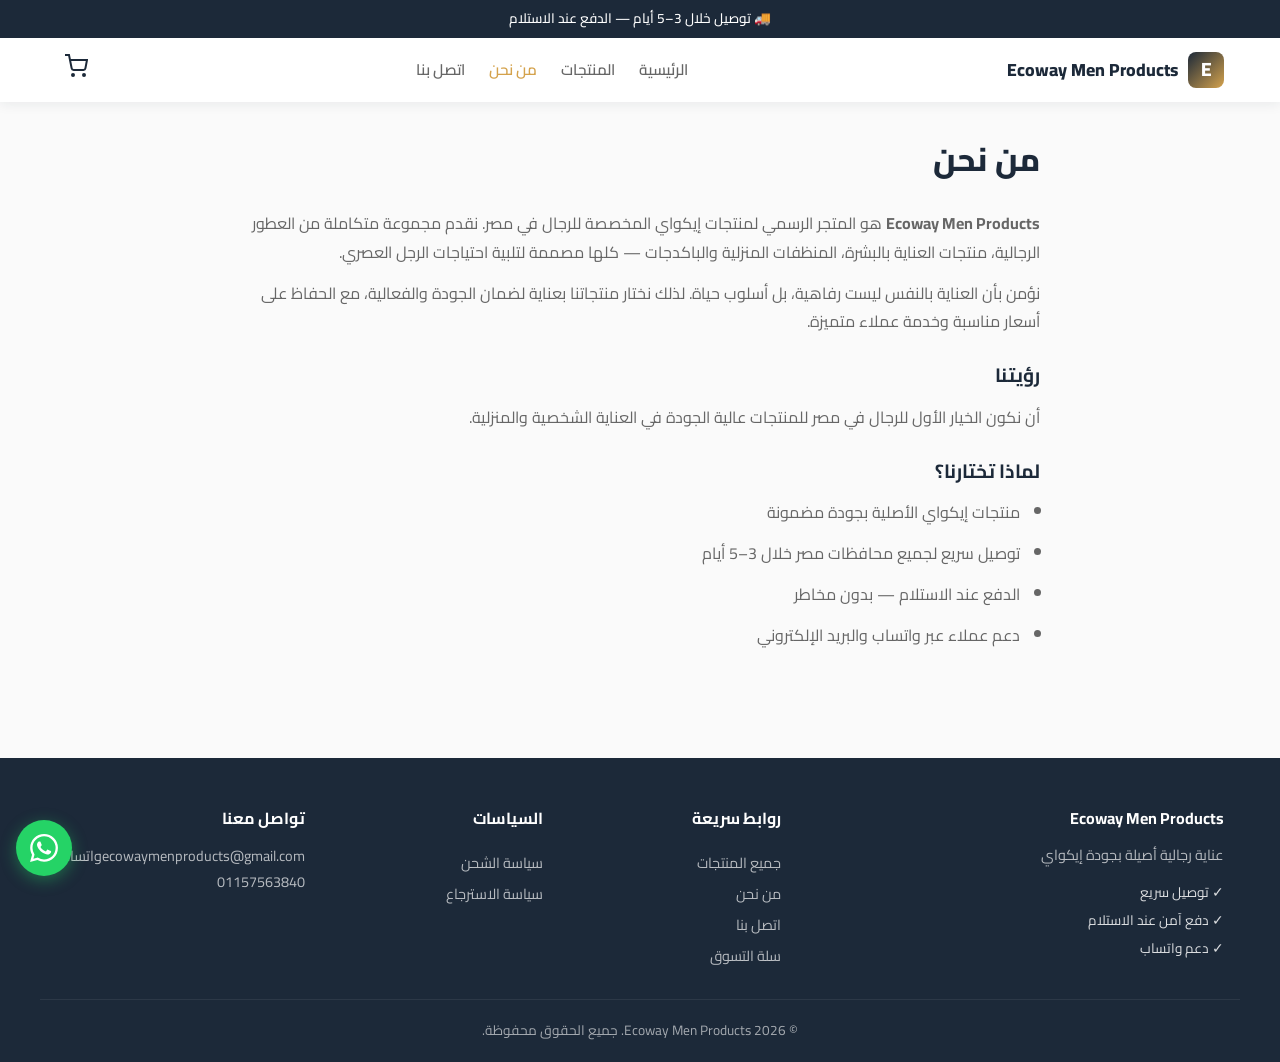
==== about.html @ dd3b85b9 "Initial release: Ecoway Men Products Arabic e-commerce site Co-authored-by: Cursor <cursoragent@curs" ====
<!DOCTYPE html>
<html lang="ar" dir="rtl">
<head>
  <meta charset="UTF-8">
  <meta name="viewport" content="width=device-width, initial-scale=1.0">
  <title>من نحن | Ecoway Men Products</title>
  <meta name="description" content="تعرف على Ecoway Men Products — علامة إيكواي للمنتجات الرجالية بجودة عالية وأسعار مناسبة.">
  <meta name="theme-color" content="#1C2939">
  <link rel="stylesheet" href="assets/css/main.css">
</head>
<body data-page="about">
  <div id="site-header"></div>

  <main class="container content-page">
    <h1>من نحن</h1>
    <p>
      <strong>Ecoway Men Products</strong> هو المتجر الرسمي لمنتجات إيكواي المخصصة للرجال في مصر. نقدم مجموعة متكاملة من العطور الرجالية، منتجات العناية بالبشرة، المنظفات المنزلية والباكدجات — كلها مصممة لتلبية احتياجات الرجل العصري.
    </p>
    <p>
      نؤمن بأن العناية بالنفس ليست رفاهية، بل أسلوب حياة. لذلك نختار منتجاتنا بعناية لضمان الجودة والفعالية، مع الحفاظ على أسعار مناسبة وخدمة عملاء متميزة.
    </p>

    <h2>رؤيتنا</h2>
    <p>أن نكون الخيار الأول للرجال في مصر للمنتجات عالية الجودة في العناية الشخصية والمنزلية.</p>

    <h2>لماذا تختارنا؟</h2>
    <ul>
      <li>منتجات إيكواي الأصلية بجودة مضمونة</li>
      <li>توصيل سريع لجميع محافظات مصر خلال 3–5 أيام</li>
      <li>الدفع عند الاستلام — بدون مخاطر</li>
      <li>دعم عملاء عبر واتساب والبريد الإلكتروني</li>
    </ul>
  </main>

  <div id="site-footer"></div>
  <div id="mobile-bottom-nav"></div>
  <div id="whatsapp-btn"></div>

  <script src="assets/js/config.js"></script>
  <script src="assets/js/products.js"></script>
  <script src="assets/js/cart.js"></script>
  <script src="assets/js/components.js"></script>
  <script src="assets/js/page.js"></script>
</body>
</html>
---- assets/css/main.css ----
/* Ecoway Men Products — Design System */
@import url('https://fonts.googleapis.com/css2?family=Cairo:wght@400;500;600;700;800&display=swap');

:root {
  --color-header: #1C2939;
  --color-header-hover: #2a3d54;
  --color-bg: #FAFAFA;
  --color-surface: #FFFFFF;
  --color-accent: #D4A24C;
  --color-accent-hover: #c4923a;
  --color-eco: #2D5A27;
  --color-text: #333333;
  --color-text-muted: #666666;
  --color-text-light: #999999;
  --color-border: #E0E0E0;
  --color-sale: #D72C0D;
  --color-success: #2DB742;
  --color-error: #C0392B;
  --color-stars: #FFB503;
  --font: 'Cairo', sans-serif;
  --radius: 12px;
  --radius-sm: 8px;
  --shadow: 0 2px 12px rgba(28, 41, 57, 0.08);
  --shadow-lg: 0 8px 32px rgba(28, 41, 57, 0.12);
  --header-height: 64px;
  --mobile-nav-height: 64px;
  --transition: 0.25s ease;
}

*, *::before, *::after { box-sizing: border-box; margin: 0; padding: 0; }

html {
  scroll-behavior: smooth;
  -webkit-text-size-adjust: 100%;
}

body {
  font-family: var(--font);
  background: var(--color-bg);
  color: var(--color-text);
  line-height: 1.6;
  direction: rtl;
  min-height: 100vh;
  padding-bottom: var(--mobile-nav-height);
}

@media (min-width: 768px) {
  body { padding-bottom: 0; }
}

img { max-width: 100%; height: auto; display: block; }
a { color: inherit; text-decoration: none; }
button { font-family: inherit; cursor: pointer; border: none; background: none; }
ul { list-style: none; }

.container {
  width: 100%;
  max-width: 1200px;
  margin: 0 auto;
  padding: 0 16px;
}

/* ─── Header ─── */
.header {
  position: sticky;
  top: 0;
  z-index: 100;
  background: var(--color-surface);
  box-shadow: var(--shadow);
}

.header__announce {
  background: var(--color-header);
  color: #fff;
  text-align: center;
  padding: 8px 16px;
  font-size: 0.85rem;
  font-weight: 500;
}

.header__main {
  display: flex;
  align-items: center;
  justify-content: space-between;
  height: var(--header-height);
  gap: 16px;
}

.header__logo {
  display: flex;
  align-items: center;
  gap: 10px;
  font-weight: 800;
  font-size: 1.1rem;
  color: var(--color-header);
}

.header__logo-icon {
  width: 36px;
  height: 36px;
  background: linear-gradient(135deg, var(--color-header), var(--color-accent));
  color: #fff;
  border-radius: var(--radius-sm);
  display: flex;
  align-items: center;
  justify-content: center;
  font-weight: 800;
  font-size: 1.2rem;
}

.header__logo-text { display: none; }

@media (min-width: 480px) {
  .header__logo-text { display: inline; }
}

.header__nav {
  display: none;
  gap: 24px;
}

.header__nav a {
  font-weight: 600;
  font-size: 0.95rem;
  color: var(--color-text-muted);
  transition: color var(--transition);
}

.header__nav a:hover,
.header__nav a.active { color: var(--color-accent); }

@media (min-width: 768px) {
  .header__nav { display: flex; }
}

.header__actions {
  display: flex;
  align-items: center;
  gap: 12px;
}

.header__cart {
  position: relative;
  color: var(--color-header);
  padding: 8px;
}

.header__cart-badge {
  position: absolute;
  top: 0;
  left: 0;
  background: var(--color-accent);
  color: #fff;
  font-size: 0.7rem;
  font-weight: 700;
  width: 18px;
  height: 18px;
  border-radius: 50%;
  align-items: center;
  justify-content: center;
}

.header__menu-btn {
  display: flex;
  flex-direction: column;
  gap: 5px;
  padding: 8px;
}

.header__menu-btn span {
  display: block;
  width: 22px;
  height: 2px;
  background: var(--color-header);
  border-radius: 2px;
  transition: var(--transition);
}

@media (min-width: 768px) {
  .header__menu-btn { display: none; }
}

.header__mobile-nav {
  background: var(--color-surface);
  border-top: 1px solid var(--color-border);
  padding: 16px;
  display: flex;
  flex-direction: column;
  gap: 12px;
}

.header__mobile-nav a {
  padding: 12px;
  font-weight: 600;
  border-radius: var(--radius-sm);
  transition: background var(--transition);
}

.header__mobile-nav a:hover { background: var(--color-bg); }

@media (min-width: 768px) {
  .header__mobile-nav { display: none !important; }
}

/* ─── Mobile Bottom Nav ─── */
.mobile-nav {
  position: fixed;
  bottom: 0;
  left: 0;
  right: 0;
  height: var(--mobile-nav-height);
  background: var(--color-surface);
  border-top: 1px solid var(--color-border);
  display: flex;
  justify-content: space-around;
  align-items: center;
  z-index: 99;
  box-shadow: 0 -2px 12px rgba(0,0,0,0.06);
}

.mobile-nav a {
  display: flex;
  flex-direction: column;
  align-items: center;
  gap: 2px;
  font-size: 0.7rem;
  color: var(--color-text-muted);
  position: relative;
  padding: 4px 8px;
  transition: color var(--transition);
}

.mobile-nav a.active { color: var(--color-accent); font-weight: 600; }

.mobile-nav__badge {
  position: absolute;
  top: -2px;
  left: 50%;
  margin-left: 8px;
  background: var(--color-accent);
  color: #fff;
  font-size: 0.6rem;
  width: 16px;
  height: 16px;
  border-radius: 50%;
  align-items: center;
  justify-content: center;
}

@media (min-width: 768px) {
  .mobile-nav { display: none; }
}

/* ─── Buttons ─── */
.btn {
  display: inline-flex;
  align-items: center;
  justify-content: center;
  gap: 8px;
  padding: 12px 24px;
  border-radius: var(--radius-sm);
  font-weight: 700;
  font-size: 0.95rem;
  transition: all var(--transition);
  border: 2px solid transparent;
}

.btn--primary {
  background: var(--color-header);
  color: #fff;
}

.btn--primary:hover {
  background: var(--color-accent);
  transform: translateY(-1px);
}

.btn--accent {
  background: var(--color-accent);
  color: #fff;
}

.btn--accent:hover { background: var(--color-accent-hover); }

.btn--outline {
  background: transparent;
  border-color: var(--color-header);
  color: var(--color-header);
}

.btn--outline:hover {
  background: var(--color-header);
  color: #fff;
}

.btn--sm { padding: 8px 16px; font-size: 0.85rem; }
.btn--lg { padding: 16px 32px; font-size: 1.05rem; }
.btn--block { width: 100%; }
.btn:disabled { opacity: 0.5; cursor: not-allowed; transform: none; }

/* ─── Hero ─── */
.hero {
  background: linear-gradient(135deg, var(--color-header) 0%, #2a3d54 60%, #3d4f63 100%);
  color: #fff;
  padding: 48px 0 64px;
  position: relative;
  overflow: hidden;
}

.hero::after {
  content: '';
  position: absolute;
  bottom: -40px;
  left: -40px;
  width: 200px;
  height: 200px;
  background: var(--color-accent);
  opacity: 0.15;
  border-radius: 50%;
}

.hero__content {
  position: relative;
  z-index: 1;
  max-width: 600px;
}

.hero__badge {
  display: inline-block;
  background: rgba(212, 162, 76, 0.2);
  color: var(--color-accent);
  padding: 6px 14px;
  border-radius: 20px;
  font-size: 0.85rem;
  font-weight: 600;
  margin-bottom: 16px;
  border: 1px solid rgba(212, 162, 76, 0.3);
}

.hero h1 {
  font-size: clamp(1.8rem, 5vw, 2.8rem);
  font-weight: 800;
  line-height: 1.3;
  margin-bottom: 16px;
}

.hero p {
  font-size: 1.05rem;
  opacity: 0.9;
  margin-bottom: 28px;
  line-height: 1.7;
}

.hero__actions {
  display: flex;
  flex-wrap: wrap;
  gap: 12px;
}

.hero .btn--primary {
  background: var(--color-accent);
}

.hero .btn--primary:hover { background: var(--color-accent-hover); }

.hero .btn--outline {
  border-color: rgba(255,255,255,0.5);
  color: #fff;
}

.hero .btn--outline:hover {
  background: rgba(255,255,255,0.1);
  border-color: #fff;
}

/* ─── Trust Badges ─── */
.trust-badges {
  display: grid;
  grid-template-columns: repeat(2, 1fr);
  gap: 16px;
  padding: 32px 0;
}

@media (min-width: 640px) {
  .trust-badges { grid-template-columns: repeat(4, 1fr); }
}

.trust-badge {
  background: var(--color-surface);
  border-radius: var(--radius);
  padding: 20px 16px;
  text-align: center;
  box-shadow: var(--shadow);
  transition: transform var(--transition);
}

.trust-badge:hover { transform: translateY(-2px); }

.trust-badge__icon {
  font-size: 1.8rem;
  margin-bottom: 8px;
}

.trust-badge h3 {
  font-size: 0.9rem;
  font-weight: 700;
  color: var(--color-header);
  margin-bottom: 4px;
}

.trust-badge p {
  font-size: 0.8rem;
  color: var(--color-text-muted);
}

/* ─── Section ─── */
.section { padding: 48px 0; }

.section__header {
  text-align: center;
  margin-bottom: 32px;
}

.section__header h2 {
  font-size: clamp(1.4rem, 3vw, 1.8rem);
  font-weight: 800;
  color: var(--color-header);
  margin-bottom: 8px;
}

.section__header p {
  color: var(--color-text-muted);
  max-width: 500px;
  margin: 0 auto;
}

.section__header--flex {
  display: flex;
  justify-content: space-between;
  align-items: center;
  text-align: right;
  flex-wrap: wrap;
  gap: 12px;
}

/* ─── Categories ─── */
.categories {
  display: grid;
  grid-template-columns: repeat(2, 1fr);
  gap: 12px;
}

@media (min-width: 640px) {
  .categories { grid-template-columns: repeat(4, 1fr); }
}

.category-card {
  background: var(--color-surface);
  border-radius: var(--radius);
  padding: 24px 16px;
  text-align: center;
  box-shadow: var(--shadow);
  transition: all var(--transition);
  border: 2px solid transparent;
}

.category-card:hover {
  border-color: var(--color-accent);
  transform: translateY(-2px);
}

.category-card__icon { font-size: 2rem; margin-bottom: 8px; }

.category-card h3 {
  font-size: 0.9rem;
  font-weight: 700;
  color: var(--color-header);
}

/* ─── Product Grid ─── */
.products-grid {
  display: grid;
  grid-template-columns: repeat(2, 1fr);
  gap: 16px;
}

@media (min-width: 640px) {
  .products-grid { grid-template-columns: repeat(3, 1fr); gap: 20px; }
}

@media (min-width: 1024px) {
  .products-grid { grid-template-columns: repeat(4, 1fr); }
}

.product-card {
  background: var(--color-surface);
  border-radius: var(--radius);
  overflow: hidden;
  box-shadow: var(--shadow);
  position: relative;
  transition: transform var(--transition), box-shadow var(--transition);
  display: flex;
  flex-direction: column;
}

.product-card:hover {
  transform: translateY(-3px);
  box-shadow: var(--shadow-lg);
}

.product-card__badge {
  position: absolute;
  top: 10px;
  right: 10px;
  background: var(--color-sale);
  color: #fff;
  font-size: 0.75rem;
  font-weight: 700;
  padding: 4px 8px;
  border-radius: var(--radius-sm);
  z-index: 2;
}

.product-card__image {
  aspect-ratio: 1;
  overflow: hidden;
  background: var(--color-bg);
  display: flex;
  align-items: center;
  justify-content: center;
  padding: 16px;
}

.product-card__image img {
  width: 100%;
  height: 100%;
  object-fit: contain;
}

.product-card__body {
  padding: 14px;
  display: flex;
  flex-direction: column;
  flex: 1;
  gap: 6px;
}

.product-card__category {
  font-size: 0.75rem;
  color: var(--color-eco);
  font-weight: 600;
}

.product-card__title {
  font-size: 0.9rem;
  font-weight: 700;
  line-height: 1.4;
}

.product-card__title a:hover { color: var(--color-accent); }

.product-card__price {
  display: flex;
  align-items: center;
  gap: 8px;
  margin-top: auto;
}

.price-current {
  font-weight: 800;
  color: var(--color-header);
  font-size: 1rem;
}

.price-compare {
  text-decoration: line-through;
  color: var(--color-text-light);
  font-size: 0.85rem;
}

.product-card .btn { margin-top: 8px; }

/* ─── Stars ─── */
.stars {
  display: flex;
  align-items: center;
  gap: 6px;
  font-size: 0.8rem;
}

.stars__icons { color: var(--color-stars); letter-spacing: -1px; }
.stars--empty .stars__icons { color: var(--color-border); }
.stars__count { color: var(--color-text-light); font-size: 0.75rem; }

/* ─── Filters ─── */
.products-toolbar {
  display: flex;
  flex-direction: column;
  gap: 12px;
  margin-bottom: 24px;
}

@media (min-width: 640px) {
  .products-toolbar {
    flex-direction: row;
    align-items: center;
    justify-content: space-between;
  }
}

.search-box {
  position: relative;
  flex: 1;
  max-width: 400px;
}

.search-box input {
  width: 100%;
  padding: 12px 16px 12px 40px;
  border: 2px solid var(--color-border);
  border-radius: var(--radius-sm);
  font-family: var(--font);
  font-size: 0.95rem;
  transition: border-color var(--transition);
  background: var(--color-surface);
}

.search-box input:focus {
  outline: none;
  border-color: var(--color-accent);
}

.search-box svg {
  position: absolute;
  right: 12px;
  top: 50%;
  transform: translateY(-50%);
  color: var(--color-text-light);
}

.filter-tabs {
  display: flex;
  gap: 8px;
  overflow-x: auto;
  padding-bottom: 4px;
  -webkit-overflow-scrolling: touch;
}

.filter-tab {
  padding: 8px 16px;
  border-radius: 20px;
  font-size: 0.85rem;
  font-weight: 600;
  white-space: nowrap;
  background: var(--color-surface);
  border: 2px solid var(--color-border);
  color: var(--color-text-muted);
  transition: all var(--transition);
}

.filter-tab:hover,
.filter-tab.active {
  background: var(--color-header);
  border-color: var(--color-header);
  color: #fff;
}

/* ─── Product Detail ─── */
.product-detail {
  display: grid;
  gap: 32px;
  padding: 32px 0;
}

@media (min-width: 768px) {
  .product-detail { grid-template-columns: 1fr 1fr; align-items: start; }
}

.product-detail__gallery {
  background: var(--color-surface);
  border-radius: var(--radius);
  padding: 24px;
  box-shadow: var(--shadow);
}

.product-detail__gallery img {
  width: 100%;
  aspect-ratio: 1;
  object-fit: contain;
}

.product-detail__info h1 {
  font-size: clamp(1.4rem, 3vw, 2rem);
  font-weight: 800;
  color: var(--color-header);
  margin-bottom: 8px;
}

.product-detail__category {
  color: var(--color-eco);
  font-weight: 600;
  font-size: 0.9rem;
  margin-bottom: 12px;
}

.product-detail__price {
  display: flex;
  align-items: center;
  gap: 12px;
  margin: 16px 0;
}

.product-detail__price .price-current { font-size: 1.5rem; }

.product-detail__desc {
  color: var(--color-text-muted);
  margin-bottom: 20px;
  line-height: 1.8;
}

.notes-table {
  background: var(--color-bg);
  border-radius: var(--radius-sm);
  padding: 16px;
  margin-bottom: 20px;
}

.notes-table h4 {
  font-size: 0.9rem;
  margin-bottom: 8px;
  color: var(--color-header);
}

.notes-table dl {
  display: grid;
  gap: 6px;
  font-size: 0.85rem;
}

.notes-table dt { font-weight: 700; color: var(--color-text-muted); }
.notes-table dd { color: var(--color-text); }

.quantity-control {
  display: flex;
  align-items: center;
  gap: 12px;
  margin-bottom: 20px;
}

.quantity-control label { font-weight: 600; }

.quantity-control__btns {
  display: flex;
  align-items: center;
  border: 2px solid var(--color-border);
  border-radius: var(--radius-sm);
  overflow: hidden;
}

.quantity-control__btns button {
  width: 40px;
  height: 40px;
  font-size: 1.2rem;
  font-weight: 700;
  color: var(--color-header);
  transition: background var(--transition);
}

.quantity-control__btns button:hover { background: var(--color-bg); }

.quantity-control__btns input {
  width: 50px;
  text-align: center;
  border: none;
  font-family: var(--font);
  font-size: 1rem;
  font-weight: 700;
  -moz-appearance: textfield;
}

.quantity-control__btns input::-webkit-outer-spin-button,
.quantity-control__btns input::-webkit-inner-spin-button { -webkit-appearance: none; }

.payment-info {
  display: flex;
  flex-wrap: wrap;
  gap: 12px;
  margin-top: 20px;
  padding-top: 20px;
  border-top: 1px solid var(--color-border);
}

.payment-info span {
  display: flex;
  align-items: center;
  gap: 6px;
  font-size: 0.85rem;
  color: var(--color-text-muted);
  background: var(--color-bg);
  padding: 8px 12px;
  border-radius: var(--radius-sm);
}

.breadcrumb {
  display: flex;
  flex-wrap: wrap;
  gap: 8px;
  font-size: 0.85rem;
  color: var(--color-text-muted);
  padding: 16px 0;
}

.breadcrumb a:hover { color: var(--color-accent); }
.breadcrumb span { color: var(--color-text-light); }

/* ─── Reviews Section (structure) ─── */
.reviews-section {
  background: var(--color-surface);
  border-radius: var(--radius);
  padding: 24px;
  margin-top: 32px;
  box-shadow: var(--shadow);
}

.reviews-section h3 {
  font-size: 1.1rem;
  margin-bottom: 16px;
  color: var(--color-header);
}

.reviews-empty {
  text-align: center;
  padding: 24px;
  color: var(--color-text-muted);
  font-size: 0.9rem;
}

/* ─── Cart ─── */
.page-title {
  font-size: clamp(1.4rem, 3vw, 1.8rem);
  font-weight: 800;
  color: var(--color-header);
  padding: 24px 0 16px;
}

.cart-layout {
  display: grid;
  gap: 24px;
  padding-bottom: 48px;
}

@media (min-width: 768px) {
  .cart-layout { grid-template-columns: 1fr 360px; align-items: start; }
}

.cart-items { display: flex; flex-direction: column; gap: 12px; }

.cart-item {
  display: flex;
  gap: 16px;
  background: var(--color-surface);
  border-radius: var(--radius);
  padding: 16px;
  box-shadow: var(--shadow);
}

.cart-item__image {
  width: 80px;
  height: 80px;
  flex-shrink: 0;
  background: var(--color-bg);
  border-radius: var(--radius-sm);
  overflow: hidden;
  display: flex;
  align-items: center;
  justify-content: center;
  padding: 8px;
}

.cart-item__image img { object-fit: contain; width: 100%; height: 100%; }

.cart-item__info { flex: 1; }

.cart-item__info h3 {
  font-size: 0.95rem;
  font-weight: 700;
  margin-bottom: 4px;
}

.cart-item__price {
  font-weight: 800;
  color: var(--color-header);
  margin-bottom: 8px;
}

.cart-item__actions {
  display: flex;
  align-items: center;
  justify-content: space-between;
}

.cart-item__remove {
  color: var(--color-sale);
  font-size: 0.85rem;
  font-weight: 600;
}

.cart-summary {
  background: var(--color-surface);
  border-radius: var(--radius);
  padding: 24px;
  box-shadow: var(--shadow);
  position: sticky;
  top: calc(var(--header-height) + 16px);
}

.cart-summary h3 {
  font-size: 1.1rem;
  margin-bottom: 16px;
  color: var(--color-header);
}

.summary-row {
  display: flex;
  justify-content: space-between;
  padding: 8px 0;
  font-size: 0.95rem;
}

.summary-row--total {
  border-top: 2px solid var(--color-border);
  margin-top: 8px;
  padding-top: 16px;
  font-weight: 800;
  font-size: 1.1rem;
  color: var(--color-header);
}

.shipping-note {
  font-size: 0.8rem;
  color: var(--color-text-muted);
  margin: 12px 0;
  padding: 10px;
  background: var(--color-bg);
  border-radius: var(--radius-sm);
}

.cart-empty {
  text-align: center;
  padding: 64px 16px;
}

.cart-empty__icon { font-size: 4rem; margin-bottom: 16px; opacity: 0.3; }

.cart-empty h2 {
  font-size: 1.3rem;
  margin-bottom: 8px;
  color: var(--color-header);
}

.cart-empty p {
  color: var(--color-text-muted);
  margin-bottom: 24px;
}

/* ─── Checkout ─── */
.checkout-layout {
  display: grid;
  gap: 24px;
  padding-bottom: 48px;
}

@media (min-width: 768px) {
  .checkout-layout { grid-template-columns: 1fr 360px; align-items: start; }
}

.checkout-form {
  background: var(--color-surface);
  border-radius: var(--radius);
  padding: 24px;
  box-shadow: var(--shadow);
}

.checkout-form h3 {
  font-size: 1.1rem;
  margin-bottom: 20px;
  color: var(--color-header);
}

.form-group {
  margin-bottom: 16px;
}

.form-group label {
  display: block;
  font-weight: 600;
  font-size: 0.9rem;
  margin-bottom: 6px;
  color: var(--color-header);
}

.form-group label .required { color: var(--color-sale); }

.form-group input,
.form-group select,
.form-group textarea {
  width: 100%;
  padding: 12px 16px;
  border: 2px solid var(--color-border);
  border-radius: var(--radius-sm);
  font-family: var(--font);
  font-size: 0.95rem;
  transition: border-color var(--transition);
  background: var(--color-surface);
}

.form-group input:focus,
.form-group select:focus,
.form-group textarea:focus {
  outline: none;
  border-color: var(--color-accent);
}

.form-group textarea { resize: vertical; min-height: 80px; }

.form-error {
  color: var(--color-error);
  font-size: 0.8rem;
  margin-top: 4px;
  display: none;
}

.form-group--error input,
.form-group--error select,
.form-group--error textarea {
  border-color: var(--color-error);
}

.form-group--error .form-error { display: block; }

.order-success {
  text-align: center;
  padding: 64px 16px;
}

.order-success__icon {
  width: 80px;
  height: 80px;
  background: var(--color-success);
  color: #fff;
  border-radius: 50%;
  display: flex;
  align-items: center;
  justify-content: center;
  font-size: 2.5rem;
  margin: 0 auto 24px;
}

.order-success h2 {
  font-size: 1.5rem;
  color: var(--color-header);
  margin-bottom: 12px;
}

.order-success p { color: var(--color-text-muted); margin-bottom: 24px; }

/* ─── Footer ─── */
.footer {
  background: var(--color-header);
  color: rgba(255,255,255,0.85);
  margin-top: 48px;
  padding-top: 48px;
}

.footer__grid {
  display: grid;
  gap: 32px;
  padding-bottom: 32px;
}

@media (min-width: 640px) {
  .footer__grid { grid-template-columns: repeat(2, 1fr); }
}

@media (min-width: 1024px) {
  .footer__grid { grid-template-columns: 2fr 1fr 1fr 1fr; }
}

.footer h3, .footer h4 {
  color: #fff;
  margin-bottom: 12px;
  font-size: 1rem;
}

.footer__brand p {
  font-size: 0.9rem;
  opacity: 0.8;
  margin-bottom: 16px;
}

.footer__trust {
  display: flex;
  flex-direction: column;
  gap: 6px;
  font-size: 0.85rem;
}

.footer__links {
  display: flex;
  flex-direction: column;
  gap: 8px;
}

.footer__links a,
.footer__contact a {
  font-size: 0.9rem;
  opacity: 0.8;
  transition: opacity var(--transition);
}

.footer__links a:hover,
.footer__contact a:hover { opacity: 1; color: var(--color-accent); }

.footer__bottom {
  border-top: 1px solid rgba(255,255,255,0.1);
  padding: 20px 0;
  text-align: center;
  font-size: 0.85rem;
  opacity: 0.7;
}

/* ─── WhatsApp Float ─── */
.whatsapp-float {
  position: fixed;
  bottom: calc(var(--mobile-nav-height) + 16px);
  left: 16px;
  width: 56px;
  height: 56px;
  background: #25D366;
  color: #fff;
  border-radius: 50%;
  display: flex;
  align-items: center;
  justify-content: center;
  box-shadow: 0 4px 16px rgba(37, 211, 102, 0.4);
  z-index: 98;
  transition: transform var(--transition);
}

.whatsapp-float:hover { transform: scale(1.08); }

@media (min-width: 768px) {
  .whatsapp-float { bottom: 24px; }
}

/* ─── Toast ─── */
.toast {
  position: fixed;
  top: 80px;
  left: 50%;
  transform: translateX(-50%) translateY(-20px);
  background: var(--color-header);
  color: #fff;
  padding: 12px 24px;
  border-radius: var(--radius-sm);
  font-weight: 600;
  font-size: 0.9rem;
  z-index: 200;
  opacity: 0;
  transition: all 0.3s ease;
  box-shadow: var(--shadow-lg);
}

.toast--visible {
  opacity: 1;
  transform: translateX(-50%) translateY(0);
}

.toast--error { background: var(--color-error); }

/* ─── Content Pages ─── */
.content-page {
  padding: 32px 0 48px;
  max-width: 800px;
}

.content-page h1 {
  font-size: clamp(1.4rem, 3vw, 2rem);
  font-weight: 800;
  color: var(--color-header);
  margin-bottom: 24px;
}

.content-page h2 {
  font-size: 1.2rem;
  font-weight: 700;
  color: var(--color-header);
  margin: 24px 0 12px;
}

.content-page p,
.content-page li {
  color: var(--color-text-muted);
  line-height: 1.8;
  margin-bottom: 12px;
}

.content-page ul { padding-right: 20px; list-style: disc; }

.contact-cards {
  display: grid;
  gap: 16px;
  margin-top: 24px;
}

@media (min-width: 640px) {
  .contact-cards { grid-template-columns: repeat(2, 1fr); }
}

.contact-card {
  background: var(--color-surface);
  border-radius: var(--radius);
  padding: 24px;
  box-shadow: var(--shadow);
  text-align: center;
}

.contact-card__icon { font-size: 2rem; margin-bottom: 12px; }

.contact-card h3 {
  font-size: 1rem;
  color: var(--color-header);
  margin-bottom: 8px;
}

.contact-card a {
  color: var(--color-accent);
  font-weight: 600;
}

/* ─── Utilities ─── */
.text-center { text-align: center; }
.mt-16 { margin-top: 16px; }
.hidden { display: none !important; }

.no-results {
  text-align: center;
  padding: 48px 16px;
  color: var(--color-text-muted);
}

.sr-only {
  position: absolute;
  width: 1px;
  height: 1px;
  padding: 0;
  margin: -1px;
  overflow: hidden;
  clip: rect(0,0,0,0);
  border: 0;
}
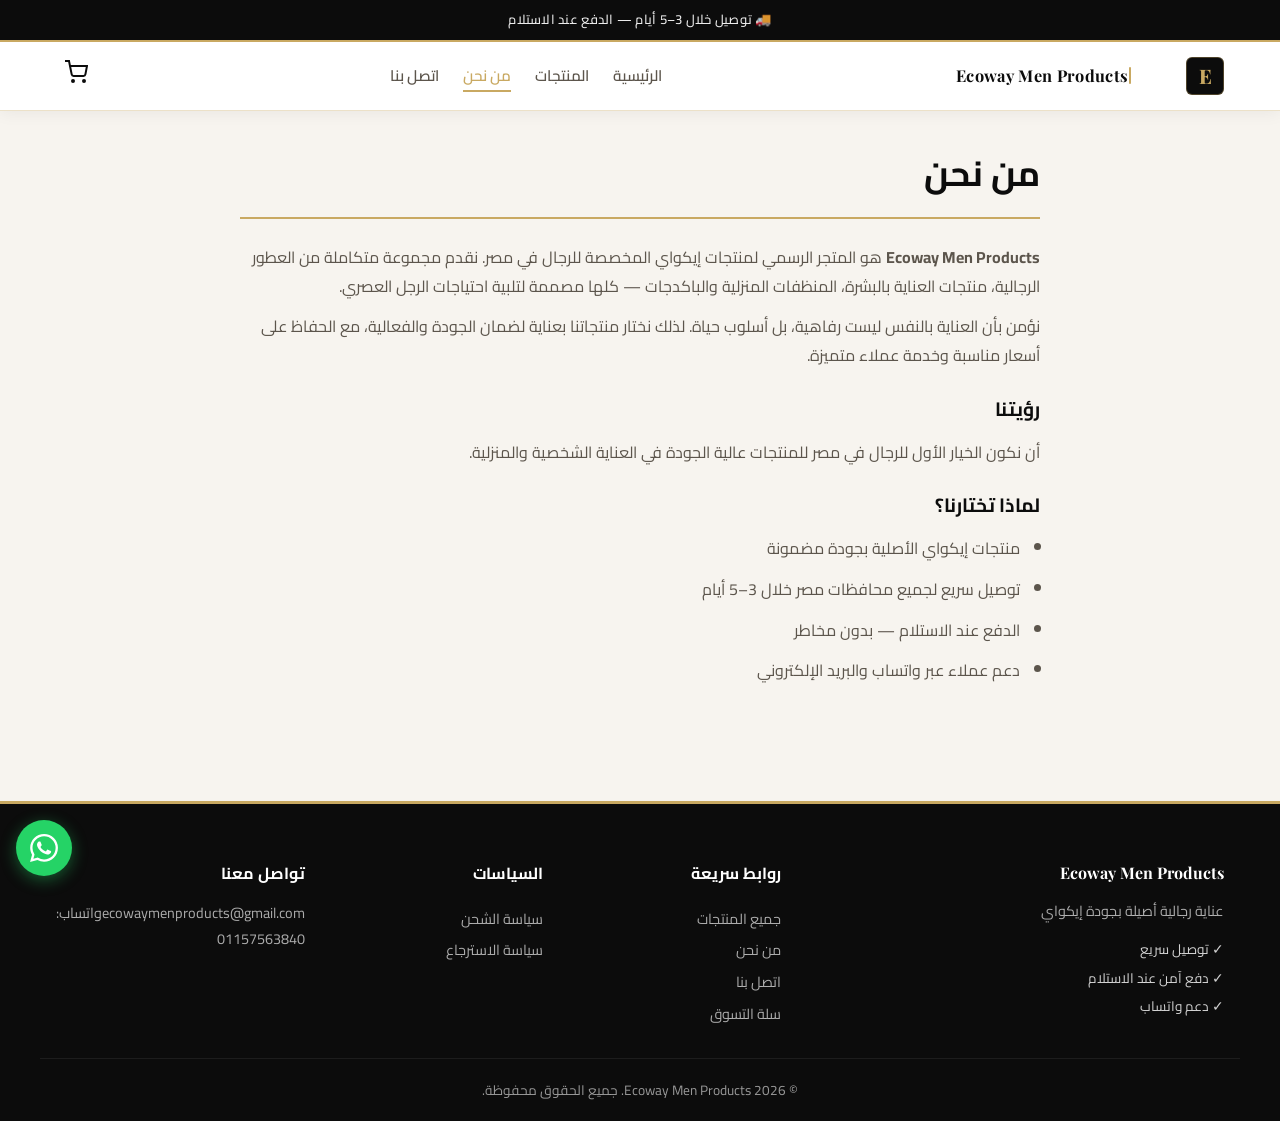
==== commit 5e8f4703: "Update Ecoway site with hero banner, UI improvements, and mobile navigation. Co-authored-by: Cursor " ====
--- a/about.html
+++ b/about.html
@@ -5,7 +5,7 @@
   <meta name="viewport" content="width=device-width, initial-scale=1.0">
   <title>من نحن | Ecoway Men Products</title>
   <meta name="description" content="تعرف على Ecoway Men Products — علامة إيكواي للمنتجات الرجالية بجودة عالية وأسعار مناسبة.">
-  <meta name="theme-color" content="#1C2939">
+  <meta name="theme-color" content="#0C0C0C">
   <link rel="stylesheet" href="assets/css/main.css">
 </head>
 <body data-page="about">
--- a/assets/css/main.css
+++ b/assets/css/main.css
@@ -1,30 +1,37 @@
-/* Ecoway Men Products — Design System */
-@import url('https://fonts.googleapis.com/css2?family=Cairo:wght@400;500;600;700;800&display=swap');
+/* Ecoway Men Products — Premium Design System */
+@import url('https://fonts.googleapis.com/css2?family=Cairo:wght@400;500;600;700;800&family=Playfair+Display:wght@600;700;800&display=swap');
 
 :root {
-  --color-header: #1C2939;
-  --color-header-hover: #2a3d54;
-  --color-bg: #FAFAFA;
+  /* Noir & Champagne — هوية فاخرة */
+  --color-header: #0C0C0C;
+  --color-header-hover: #1A1A1A;
+  --color-bg: #F7F4EF;
   --color-surface: #FFFFFF;
-  --color-accent: #D4A24C;
-  --color-accent-hover: #c4923a;
-  --color-eco: #2D5A27;
-  --color-text: #333333;
-  --color-text-muted: #666666;
-  --color-text-light: #999999;
-  --color-border: #E0E0E0;
-  --color-sale: #D72C0D;
-  --color-success: #2DB742;
-  --color-error: #C0392B;
-  --color-stars: #FFB503;
+  --color-surface-warm: #FDFCFA;
+  --color-accent: #C9A962;
+  --color-accent-hover: #A8893E;
+  --color-accent-light: #E8DCC4;
+  --color-accent-muted: rgba(201, 169, 98, 0.15);
+  --color-category: #8B7355;
+  --color-text: #1A1814;
+  --color-text-muted: #5C554C;
+  --color-text-light: #9A9288;
+  --color-border: #E5DFD5;
+  --color-border-gold: rgba(201, 169, 98, 0.35);
+  --color-sale: #6E2C3E;
+  --color-success: #3D6B4F;
+  --color-error: #8B2942;
+  --color-stars: #C9A962;
   --font: 'Cairo', sans-serif;
-  --radius: 12px;
-  --radius-sm: 8px;
-  --shadow: 0 2px 12px rgba(28, 41, 57, 0.08);
-  --shadow-lg: 0 8px 32px rgba(28, 41, 57, 0.12);
-  --header-height: 64px;
+  --font-display: 'Playfair Display', 'Cairo', serif;
+  --radius: 10px;
+  --radius-sm: 6px;
+  --shadow: 0 2px 16px rgba(12, 12, 12, 0.06);
+  --shadow-lg: 0 12px 40px rgba(12, 12, 12, 0.1);
+  --shadow-gold: 0 4px 24px rgba(201, 169, 98, 0.18);
+  --header-height: 68px;
   --mobile-nav-height: 64px;
-  --transition: 0.25s ease;
+  --transition: 0.3s cubic-bezier(0.4, 0, 0.2, 1);
 }
 
 *, *::before, *::after { box-sizing: border-box; margin: 0; padding: 0; }
@@ -38,10 +45,11 @@
   font-family: var(--font);
   background: var(--color-bg);
   color: var(--color-text);
-  line-height: 1.6;
+  line-height: 1.65;
   direction: rtl;
   min-height: 100vh;
   padding-bottom: var(--mobile-nav-height);
+  -webkit-font-smoothing: antialiased;
 }
 
 @media (min-width: 768px) {
@@ -67,15 +75,18 @@
   z-index: 100;
   background: var(--color-surface);
   box-shadow: var(--shadow);
+  border-bottom: 1px solid var(--color-border-gold);
 }
 
 .header__announce {
   background: var(--color-header);
-  color: #fff;
+  color: rgba(255, 255, 255, 0.92);
   text-align: center;
-  padding: 8px 16px;
-  font-size: 0.85rem;
+  padding: 9px 16px;
+  font-size: 0.82rem;
   font-weight: 500;
+  letter-spacing: 0.02em;
+  border-bottom: 2px solid var(--color-accent);
 }
 
 .header__main {
@@ -93,25 +104,127 @@
   font-weight: 800;
   font-size: 1.1rem;
   color: var(--color-header);
+  direction: ltr;
+  flex-shrink: 0;
 }
 
 .header__logo-icon {
-  width: 36px;
-  height: 36px;
-  background: linear-gradient(135deg, var(--color-header), var(--color-accent));
-  color: #fff;
+  width: 38px;
+  height: 38px;
+  background: var(--color-header);
+  color: var(--color-accent);
   border-radius: var(--radius-sm);
   display: flex;
   align-items: center;
   justify-content: center;
+  font-family: var(--font-display);
   font-weight: 800;
-  font-size: 1.2rem;
-}
-
-.header__logo-text { display: none; }
+  font-size: 1.25rem;
+  border: 1px solid var(--color-border-gold);
+  flex-shrink: 0;
+}
+
+.header__logo-letter {
+  display: inline-block;
+  line-height: 1;
+  transform-origin: center center;
+  animation: logo-letter-motion 4s cubic-bezier(0.45, 0.05, 0.55, 0.95) infinite;
+  will-change: transform;
+}
+
+@keyframes logo-letter-motion {
+  0% {
+    transform: scale(1) rotate(0deg);
+  }
+  18% {
+    transform: scale(1.5) rotate(0deg);
+  }
+  36% {
+    transform: scale(1) rotate(0deg);
+  }
+  100% {
+    transform: scale(1) rotate(360deg);
+  }
+}
+
+.header__logo-animated {
+  display: none;
+  align-items: center;
+  min-width: 20ch;
+  height: 1.35em;
+  font-family: var(--font-display);
+  font-weight: 700;
+  font-size: 1.02rem;
+  letter-spacing: 0.02em;
+  white-space: nowrap;
+  overflow: hidden;
+}
 
 @media (min-width: 480px) {
-  .header__logo-text { display: inline; }
+  .header__logo-animated { display: inline-flex; }
+}
+
+.logo-typed {
+  display: inline-flex;
+  align-items: center;
+}
+
+.logo-char {
+  display: inline-block;
+  opacity: 0;
+  transform: translateY(10px) scale(0.92);
+  filter: blur(2px);
+  transition:
+    opacity 0.38s cubic-bezier(0.22, 1, 0.36, 1),
+    transform 0.38s cubic-bezier(0.22, 1, 0.36, 1),
+    filter 0.38s ease;
+}
+
+.logo-char--visible {
+  opacity: 1;
+  transform: translateY(0) scale(1);
+  filter: blur(0);
+}
+
+.logo-char--exit {
+  opacity: 0;
+  transform: translateY(-8px) scale(0.94);
+  filter: blur(1px);
+  transition-duration: 0.26s;
+}
+
+.logo-cursor {
+  display: inline-block;
+  width: 2px;
+  height: 1.05em;
+  margin-left: 1px;
+  background: var(--color-accent);
+  border-radius: 1px;
+  animation: logo-cursor-blink 0.9s step-end infinite;
+  flex-shrink: 0;
+}
+
+.logo-cursor[hidden] { display: none; }
+
+@keyframes logo-cursor-blink {
+  0%, 45% { opacity: 1; }
+  50%, 100% { opacity: 0; }
+}
+
+@media (prefers-reduced-motion: reduce) {
+  .logo-char,
+  .logo-char--visible,
+  .logo-char--exit {
+    opacity: 1;
+    transform: none;
+    filter: none;
+    transition: none;
+  }
+
+  .logo-cursor,
+  .header__logo-letter {
+    animation: none;
+  }
 }
 
 .header__nav {
@@ -128,6 +241,20 @@
 
 .header__nav a:hover,
 .header__nav a.active { color: var(--color-accent); }
+
+.header__nav a.active {
+  position: relative;
+}
+
+.header__nav a.active::after {
+  content: '';
+  position: absolute;
+  bottom: -4px;
+  right: 0;
+  left: 0;
+  height: 2px;
+  background: var(--color-accent);
+}
 
 @media (min-width: 768px) {
   .header__nav { display: flex; }
@@ -230,7 +357,7 @@
   transition: color var(--transition);
 }
 
-.mobile-nav a.active { color: var(--color-accent); font-weight: 600; }
+.mobile-nav a.active { color: var(--color-accent); font-weight: 700; }
 
 .mobile-nav__badge {
   position: absolute;
@@ -268,29 +395,38 @@
 .btn--primary {
   background: var(--color-header);
   color: #fff;
+  letter-spacing: 0.02em;
 }
 
 .btn--primary:hover {
   background: var(--color-accent);
-  transform: translateY(-1px);
+  color: var(--color-header);
+  box-shadow: var(--shadow-gold);
+  transform: translateY(-2px);
 }
 
 .btn--accent {
-  background: var(--color-accent);
+  background: linear-gradient(135deg, var(--color-accent) 0%, var(--color-accent-hover) 100%);
+  color: var(--color-header);
+  font-weight: 800;
+}
+
+.btn--accent:hover {
+  background: var(--color-accent-hover);
   color: #fff;
-}
-
-.btn--accent:hover { background: var(--color-accent-hover); }
+  box-shadow: var(--shadow-gold);
+}
 
 .btn--outline {
   background: transparent;
-  border-color: var(--color-header);
+  border-color: var(--color-accent);
   color: var(--color-header);
 }
 
 .btn--outline:hover {
   background: var(--color-header);
-  color: #fff;
+  border-color: var(--color-header);
+  color: var(--color-accent);
 }
 
 .btn--sm { padding: 8px 16px; font-size: 0.85rem; }
@@ -300,55 +436,232 @@
 
 /* ─── Hero ─── */
 .hero {
-  background: linear-gradient(135deg, var(--color-header) 0%, #2a3d54 60%, #3d4f63 100%);
+  position: relative;
+  min-height: clamp(440px, 72vh, 620px);
   color: #fff;
-  padding: 48px 0 64px;
-  position: relative;
   overflow: hidden;
-}
-
-.hero::after {
+  background: #0C0C0C;
+}
+
+.hero::before {
   content: '';
   position: absolute;
-  bottom: -40px;
-  left: -40px;
-  width: 200px;
-  height: 200px;
-  background: var(--color-accent);
-  opacity: 0.15;
+  top: 0;
+  right: 0;
+  left: 0;
+  height: 3px;
+  background: linear-gradient(90deg, transparent, var(--color-accent), transparent);
+  z-index: 12;
+}
+
+.hero__slides {
+  position: absolute;
+  inset: 0;
+}
+
+.hero__slide {
+  position: absolute;
+  inset: 0;
+  opacity: 0;
+  visibility: hidden;
+  transform: scale(1.012);
+  transition:
+    opacity 1.5s cubic-bezier(0.45, 0.05, 0.55, 0.95),
+    transform 1.5s cubic-bezier(0.45, 0.05, 0.55, 0.95),
+    visibility 0s linear 1.5s;
+  pointer-events: none;
+  will-change: opacity, transform;
+}
+
+.hero__slide.is-active {
+  opacity: 1;
+  visibility: visible;
+  transform: scale(1);
+  transition:
+    opacity 1.5s cubic-bezier(0.45, 0.05, 0.55, 0.95),
+    transform 1.5s cubic-bezier(0.45, 0.05, 0.55, 0.95),
+    visibility 0s;
+  pointer-events: auto;
+}
+
+/* ── Text slide ── */
+.hero__slide--text {
+  background: linear-gradient(160deg, #0C0C0C 0%, #1A1814 45%, #2A2520 100%);
+  display: flex;
+  align-items: center;
+  padding: 48px 0 160px;
+}
+
+.hero__slide--text::after {
+  content: '';
+  position: absolute;
+  top: -80px;
+  left: -80px;
+  width: 320px;
+  height: 320px;
+  background: radial-gradient(circle, rgba(201, 169, 98, 0.12) 0%, transparent 70%);
   border-radius: 50%;
-}
-
-.hero__content {
+  pointer-events: none;
+}
+
+.hero__slide-inner {
   position: relative;
   z-index: 1;
-  max-width: 600px;
+  max-width: 640px;
+}
+
+.hero__slide--text .hero__badge,
+.hero__slide--text h1,
+.hero__slide--text p {
+  opacity: 0;
+  transform: translateY(14px);
+  transition:
+    opacity 0.9s cubic-bezier(0.22, 1, 0.36, 1),
+    transform 0.9s cubic-bezier(0.22, 1, 0.36, 1);
+}
+
+.hero__slide--text.is-active .hero__badge {
+  opacity: 1;
+  transform: translateY(0);
+  transition-delay: 0.15s;
+}
+
+.hero__slide--text.is-active h1 {
+  opacity: 1;
+  transform: translateY(0);
+  transition-delay: 0.28s;
+}
+
+.hero__slide--text.is-active p {
+  opacity: 1;
+  transform: translateY(0);
+  transition-delay: 0.42s;
+}
+
+/* ── Image slide ── */
+.hero__slide--image {
+  background: #0C0C0C;
+}
+
+.hero__picture {
+  display: block;
+  width: 100%;
+  height: 100%;
+}
+
+.hero__slide--image img {
+  width: 100%;
+  height: 100%;
+  object-fit: cover;
+  object-position: center center;
+  transform: scale(1.08);
+  transition: transform 9s cubic-bezier(0.33, 0, 0.2, 1);
+  filter: brightness(0.96) contrast(1.02);
+}
+
+.hero__slide--image.is-active img {
+  transform: scale(1);
+}
+
+.hero__slide--image::before {
+  content: '';
+  position: absolute;
+  inset: 0;
+  background: linear-gradient(
+    to top,
+    rgba(12, 12, 12, 0.9) 0%,
+    rgba(12, 12, 12, 0.35) 35%,
+    rgba(12, 12, 12, 0.08) 65%,
+    transparent 100%
+  );
+  z-index: 1;
+  pointer-events: none;
+}
+
+.hero__image-caption {
+  display: none;
+}
+
+.hero__image-caption .hero__badge,
+.hero__image-tagline {
+  opacity: 0;
+  transform: translateY(10px);
+  transition:
+    opacity 0.85s cubic-bezier(0.22, 1, 0.36, 1),
+    transform 0.85s cubic-bezier(0.22, 1, 0.36, 1);
+}
+
+.hero__slide--image.is-active .hero__image-caption .hero__badge {
+  opacity: 1;
+  transform: translateY(0);
+  transition-delay: 0.35s;
+}
+
+.hero__slide--image.is-active .hero__image-tagline {
+  opacity: 1;
+  transform: translateY(0);
+  transition-delay: 0.5s;
+}
+
+.hero__image-tagline {
+  font-family: var(--font-display);
+  font-size: clamp(1.2rem, 3vw, 1.65rem);
+  font-weight: 600;
+  color: rgba(255, 255, 255, 0.92);
+  margin-top: 12px;
+}
+
+/* ── Fixed bottom: buttons + dots ── */
+.hero__fixed {
+  position: absolute;
+  bottom: 0;
+  left: 0;
+  right: 0;
+  z-index: 10;
+  padding: 20px 0 28px;
+  background: linear-gradient(to top, rgba(12, 12, 12, 0.97) 0%, rgba(12, 12, 12, 0.75) 55%, transparent 100%);
+}
+
+.hero__fixed-inner {
+  display: flex;
+  flex-direction: column;
+  align-items: flex-start;
+  gap: 18px;
 }
 
 .hero__badge {
   display: inline-block;
-  background: rgba(212, 162, 76, 0.2);
-  color: var(--color-accent);
-  padding: 6px 14px;
-  border-radius: 20px;
-  font-size: 0.85rem;
+  background: var(--color-accent-muted);
+  color: var(--color-accent-light);
+  padding: 7px 16px;
+  border-radius: 2px;
+  font-size: 0.8rem;
   font-weight: 600;
-  margin-bottom: 16px;
-  border: 1px solid rgba(212, 162, 76, 0.3);
+  margin-bottom: 20px;
+  border: 1px solid var(--color-border-gold);
+  letter-spacing: 0.08em;
+  text-transform: uppercase;
+}
+
+.hero__slide--image .hero__badge {
+  margin-bottom: 0;
 }
 
 .hero h1 {
-  font-size: clamp(1.8rem, 5vw, 2.8rem);
-  font-weight: 800;
-  line-height: 1.3;
-  margin-bottom: 16px;
-}
-
-.hero p {
+  font-family: var(--font-display);
+  font-size: clamp(1.9rem, 5vw, 3rem);
+  font-weight: 700;
+  line-height: 1.25;
+  margin-bottom: 18px;
+  letter-spacing: -0.01em;
+}
+
+.hero__slide--text p {
   font-size: 1.05rem;
-  opacity: 0.9;
-  margin-bottom: 28px;
-  line-height: 1.7;
+  opacity: 0.85;
+  line-height: 1.8;
+  color: rgba(255, 255, 255, 0.88);
+  max-width: 540px;
 }
 
 .hero__actions {
@@ -359,18 +672,88 @@
 
 .hero .btn--primary {
   background: var(--color-accent);
-}
-
-.hero .btn--primary:hover { background: var(--color-accent-hover); }
-
+  color: var(--color-header);
+  font-weight: 800;
+}
+
+.hero .btn--primary:hover {
+  background: var(--color-accent-light);
+  color: var(--color-header);
+}
+
+.hero__btn-outline,
 .hero .btn--outline {
-  border-color: rgba(255,255,255,0.5);
+  border-color: var(--color-accent);
+  color: var(--color-accent-light);
+  background: rgba(12, 12, 12, 0.25);
+  backdrop-filter: blur(4px);
+}
+
+.hero__btn-outline:hover,
+.hero .btn--outline:hover {
+  background: rgba(201, 169, 98, 0.15);
+  border-color: var(--color-accent-light);
   color: #fff;
 }
 
-.hero .btn--outline:hover {
-  background: rgba(255,255,255,0.1);
-  border-color: #fff;
+.hero__controls {
+  display: flex;
+  gap: 8px;
+  align-self: center;
+}
+
+.hero__dot {
+  width: 28px;
+  height: 3px;
+  border-radius: 2px;
+  background: rgba(255, 255, 255, 0.25);
+  transition: background 0.5s cubic-bezier(0.4, 0, 0.2, 1), width 0.5s cubic-bezier(0.4, 0, 0.2, 1);
+  cursor: pointer;
+  padding: 0;
+}
+
+.hero__dot.is-active {
+  background: var(--color-accent);
+  width: 40px;
+}
+
+.hero__dot:hover {
+  background: rgba(201, 169, 98, 0.6);
+}
+
+@media (min-width: 768px) {
+  .hero__slide--image img {
+    object-position: center 42%;
+  }
+
+  .hero__image-caption {
+    bottom: 156px;
+    max-width: 50%;
+  }
+
+  .hero__fixed-inner {
+    flex-direction: row;
+    align-items: center;
+    justify-content: space-between;
+  }
+
+  .hero__controls {
+    align-self: auto;
+  }
+}
+
+@media (prefers-reduced-motion: reduce) {
+  .hero__slide,
+  .hero__slide--text .hero__badge,
+  .hero__slide--text h1,
+  .hero__slide--text p,
+  .hero__image-caption .hero__badge,
+  .hero__image-tagline,
+  .hero__slide--image img {
+    transition: none;
+    transform: none;
+    opacity: 1;
+  }
 }
 
 /* ─── Trust Badges ─── */
@@ -388,13 +771,18 @@
 .trust-badge {
   background: var(--color-surface);
   border-radius: var(--radius);
-  padding: 20px 16px;
+  padding: 24px 16px;
   text-align: center;
   box-shadow: var(--shadow);
-  transition: transform var(--transition);
-}
-
-.trust-badge:hover { transform: translateY(-2px); }
+  transition: transform var(--transition), box-shadow var(--transition);
+  border: 1px solid var(--color-border);
+}
+
+.trust-badge:hover {
+  transform: translateY(-3px);
+  box-shadow: var(--shadow-lg);
+  border-color: var(--color-border-gold);
+}
 
 .trust-badge__icon {
   font-size: 1.8rem;
@@ -406,6 +794,7 @@
   font-weight: 700;
   color: var(--color-header);
   margin-bottom: 4px;
+  font-family: var(--font-display);
 }
 
 .trust-badge p {
@@ -422,10 +811,22 @@
 }
 
 .section__header h2 {
-  font-size: clamp(1.4rem, 3vw, 1.8rem);
-  font-weight: 800;
+  font-family: var(--font-display);
+  font-size: clamp(1.5rem, 3vw, 2rem);
+  font-weight: 700;
   color: var(--color-header);
   margin-bottom: 8px;
+  position: relative;
+  display: inline-block;
+}
+
+.section__header h2::after {
+  content: '';
+  display: block;
+  width: 48px;
+  height: 2px;
+  background: var(--color-accent);
+  margin: 10px auto 0;
 }
 
 .section__header p {
@@ -441,6 +842,11 @@
   text-align: right;
   flex-wrap: wrap;
   gap: 12px;
+}
+
+.section__header--flex h2::after {
+  margin-right: 0;
+  margin-left: auto;
 }
 
 /* ─── Categories ─── */
@@ -457,16 +863,17 @@
 .category-card {
   background: var(--color-surface);
   border-radius: var(--radius);
-  padding: 24px 16px;
+  padding: 28px 16px;
   text-align: center;
   box-shadow: var(--shadow);
   transition: all var(--transition);
-  border: 2px solid transparent;
+  border: 1px solid var(--color-border);
 }
 
 .category-card:hover {
   border-color: var(--color-accent);
-  transform: translateY(-2px);
+  transform: translateY(-3px);
+  box-shadow: var(--shadow-gold);
 }
 
 .category-card__icon { font-size: 2rem; margin-bottom: 8px; }
@@ -475,6 +882,7 @@
   font-size: 0.9rem;
   font-weight: 700;
   color: var(--color-header);
+  font-family: var(--font-display);
 }
 
 /* ─── Product Grid ─── */
@@ -498,14 +906,16 @@
   overflow: hidden;
   box-shadow: var(--shadow);
   position: relative;
-  transition: transform var(--transition), box-shadow var(--transition);
+  transition: transform var(--transition), box-shadow var(--transition), border-color var(--transition);
   display: flex;
   flex-direction: column;
+  border: 1px solid var(--color-border);
 }
 
 .product-card:hover {
-  transform: translateY(-3px);
+  transform: translateY(-4px);
   box-shadow: var(--shadow-lg);
+  border-color: var(--color-border-gold);
 }
 
 .product-card__badge {
@@ -514,21 +924,23 @@
   right: 10px;
   background: var(--color-sale);
   color: #fff;
-  font-size: 0.75rem;
+  font-size: 0.72rem;
   font-weight: 700;
-  padding: 4px 8px;
-  border-radius: var(--radius-sm);
+  padding: 4px 10px;
+  border-radius: 2px;
   z-index: 2;
+  letter-spacing: 0.04em;
 }
 
 .product-card__image {
   aspect-ratio: 1;
   overflow: hidden;
-  background: var(--color-bg);
+  background: var(--color-surface-warm);
   display: flex;
   align-items: center;
   justify-content: center;
-  padding: 16px;
+  padding: 20px;
+  border-bottom: 1px solid var(--color-border);
 }
 
 .product-card__image img {
@@ -546,9 +958,11 @@
 }
 
 .product-card__category {
-  font-size: 0.75rem;
-  color: var(--color-eco);
+  font-size: 0.72rem;
+  color: var(--color-category);
   font-weight: 600;
+  letter-spacing: 0.04em;
+  text-transform: uppercase;
 }
 
 .product-card__title {
@@ -570,6 +984,7 @@
   font-weight: 800;
   color: var(--color-header);
   font-size: 1rem;
+  font-family: var(--font-display);
 }
 
 .price-compare {
@@ -662,7 +1077,7 @@
 .filter-tab.active {
   background: var(--color-header);
   border-color: var(--color-header);
-  color: #fff;
+  color: var(--color-accent);
 }
 
 /* ─── Product Detail ─── */
@@ -690,17 +1105,20 @@
 }
 
 .product-detail__info h1 {
-  font-size: clamp(1.4rem, 3vw, 2rem);
-  font-weight: 800;
+  font-family: var(--font-display);
+  font-size: clamp(1.5rem, 3vw, 2.2rem);
+  font-weight: 700;
   color: var(--color-header);
   margin-bottom: 8px;
 }
 
 .product-detail__category {
-  color: var(--color-eco);
+  color: var(--color-category);
   font-weight: 600;
-  font-size: 0.9rem;
+  font-size: 0.85rem;
   margin-bottom: 12px;
+  letter-spacing: 0.04em;
+  text-transform: uppercase;
 }
 
 .product-detail__price {
@@ -837,10 +1255,13 @@
 
 /* ─── Cart ─── */
 .page-title {
-  font-size: clamp(1.4rem, 3vw, 1.8rem);
-  font-weight: 800;
-  color: var(--color-header);
-  padding: 24px 0 16px;
+  font-family: var(--font-display);
+  font-size: clamp(1.5rem, 3vw, 2rem);
+  font-weight: 700;
+  color: var(--color-header);
+  padding: 28px 0 16px;
+  border-bottom: 1px solid var(--color-border);
+  margin-bottom: 8px;
 }
 
 .cart-layout {
@@ -1067,9 +1488,10 @@
 /* ─── Footer ─── */
 .footer {
   background: var(--color-header);
-  color: rgba(255,255,255,0.85);
-  margin-top: 48px;
-  padding-top: 48px;
+  color: rgba(255, 255, 255, 0.82);
+  margin-top: 56px;
+  padding-top: 56px;
+  border-top: 3px solid var(--color-accent);
 }
 
 .footer__grid {
@@ -1090,6 +1512,7 @@
   color: #fff;
   margin-bottom: 12px;
   font-size: 1rem;
+  font-family: var(--font-display);
 }
 
 .footer__brand p {
@@ -1185,10 +1608,13 @@
 }
 
 .content-page h1 {
-  font-size: clamp(1.4rem, 3vw, 2rem);
-  font-weight: 800;
+  font-family: var(--font-display);
+  font-size: clamp(1.5rem, 3vw, 2.2rem);
+  font-weight: 700;
   color: var(--color-header);
   margin-bottom: 24px;
+  padding-bottom: 16px;
+  border-bottom: 2px solid var(--color-accent);
 }
 
 .content-page h2 {
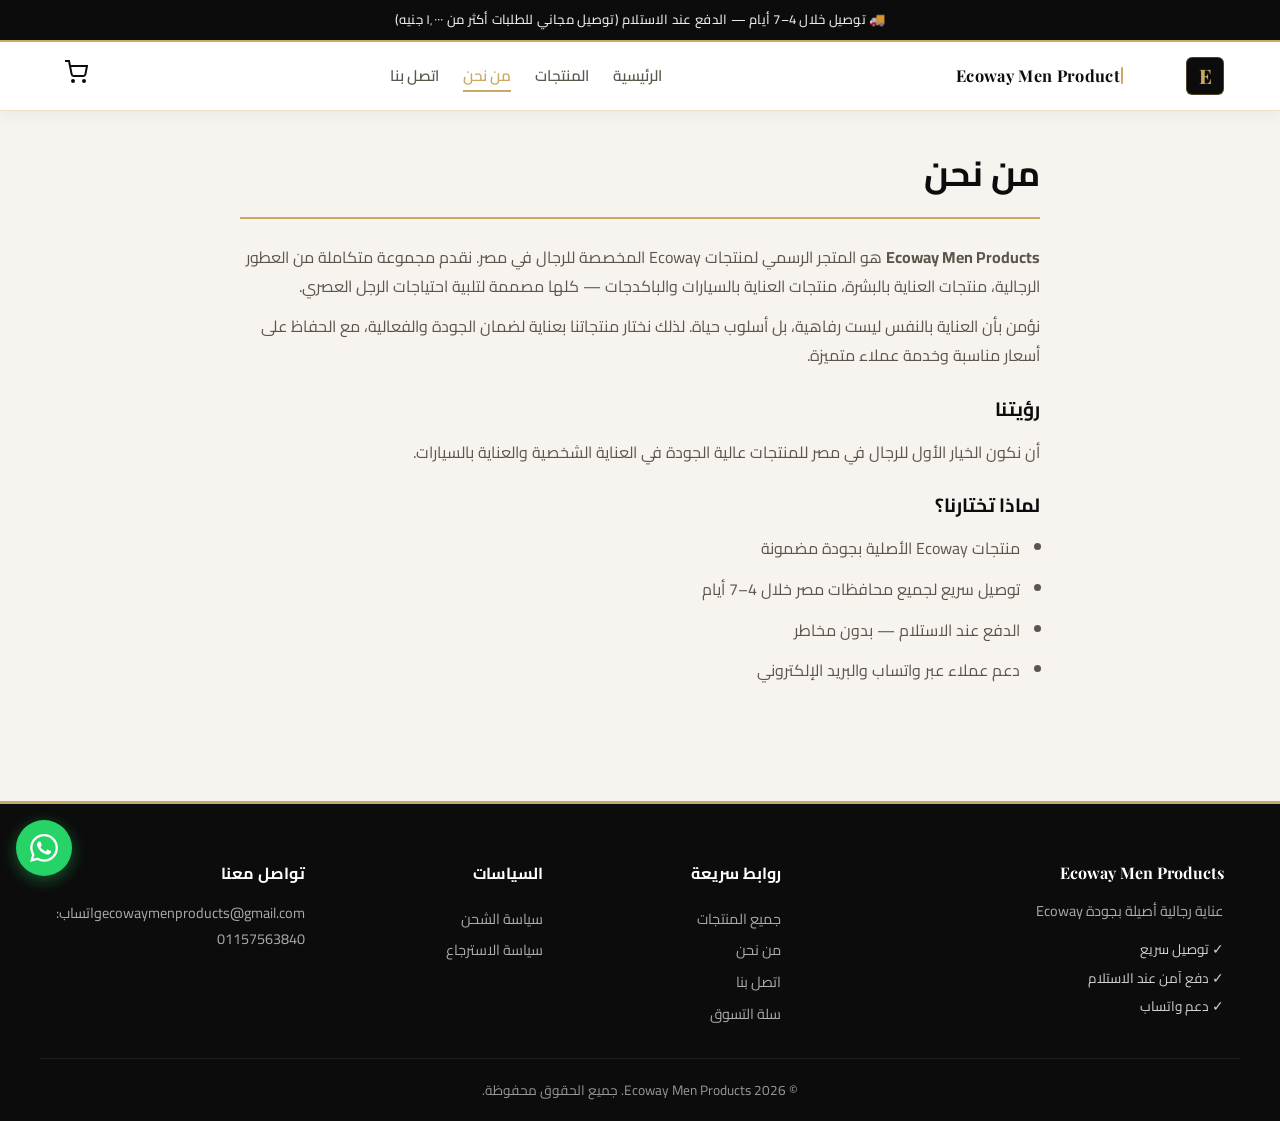
==== commit d681e9dc: "تحديث البانر والعلامة والشحن وتصنيف منتجات السيارات. Co-authored-by: Cursor <cursoragent@cursor.com>" ====
--- a/about.html
+++ b/about.html
@@ -4,7 +4,7 @@
   <meta charset="UTF-8">
   <meta name="viewport" content="width=device-width, initial-scale=1.0">
   <title>من نحن | Ecoway Men Products</title>
-  <meta name="description" content="تعرف على Ecoway Men Products — علامة إيكواي للمنتجات الرجالية بجودة عالية وأسعار مناسبة.">
+  <meta name="description" content="تعرف على Ecoway Men Products — علامة Ecoway للمنتجات الرجالية بجودة عالية وأسعار مناسبة.">
   <meta name="theme-color" content="#0C0C0C">
   <link rel="stylesheet" href="assets/css/main.css">
 </head>
@@ -14,19 +14,19 @@
   <main class="container content-page">
     <h1>من نحن</h1>
     <p>
-      <strong>Ecoway Men Products</strong> هو المتجر الرسمي لمنتجات إيكواي المخصصة للرجال في مصر. نقدم مجموعة متكاملة من العطور الرجالية، منتجات العناية بالبشرة، المنظفات المنزلية والباكدجات — كلها مصممة لتلبية احتياجات الرجل العصري.
+      <strong>Ecoway Men Products</strong> هو المتجر الرسمي لمنتجات Ecoway المخصصة للرجال في مصر. نقدم مجموعة متكاملة من العطور الرجالية، منتجات العناية بالبشرة، منتجات العناية بالسيارات والباكدجات — كلها مصممة لتلبية احتياجات الرجل العصري.
     </p>
     <p>
       نؤمن بأن العناية بالنفس ليست رفاهية، بل أسلوب حياة. لذلك نختار منتجاتنا بعناية لضمان الجودة والفعالية، مع الحفاظ على أسعار مناسبة وخدمة عملاء متميزة.
     </p>
 
     <h2>رؤيتنا</h2>
-    <p>أن نكون الخيار الأول للرجال في مصر للمنتجات عالية الجودة في العناية الشخصية والمنزلية.</p>
+    <p>أن نكون الخيار الأول للرجال في مصر للمنتجات عالية الجودة في العناية الشخصية والعناية بالسيارات.</p>
 
     <h2>لماذا تختارنا؟</h2>
     <ul>
-      <li>منتجات إيكواي الأصلية بجودة مضمونة</li>
-      <li>توصيل سريع لجميع محافظات مصر خلال 3–5 أيام</li>
+      <li>منتجات Ecoway الأصلية بجودة مضمونة</li>
+      <li>توصيل سريع لجميع محافظات مصر خلال 4–7 أيام</li>
       <li>الدفع عند الاستلام — بدون مخاطر</li>
       <li>دعم عملاء عبر واتساب والبريد الإلكتروني</li>
     </ul>
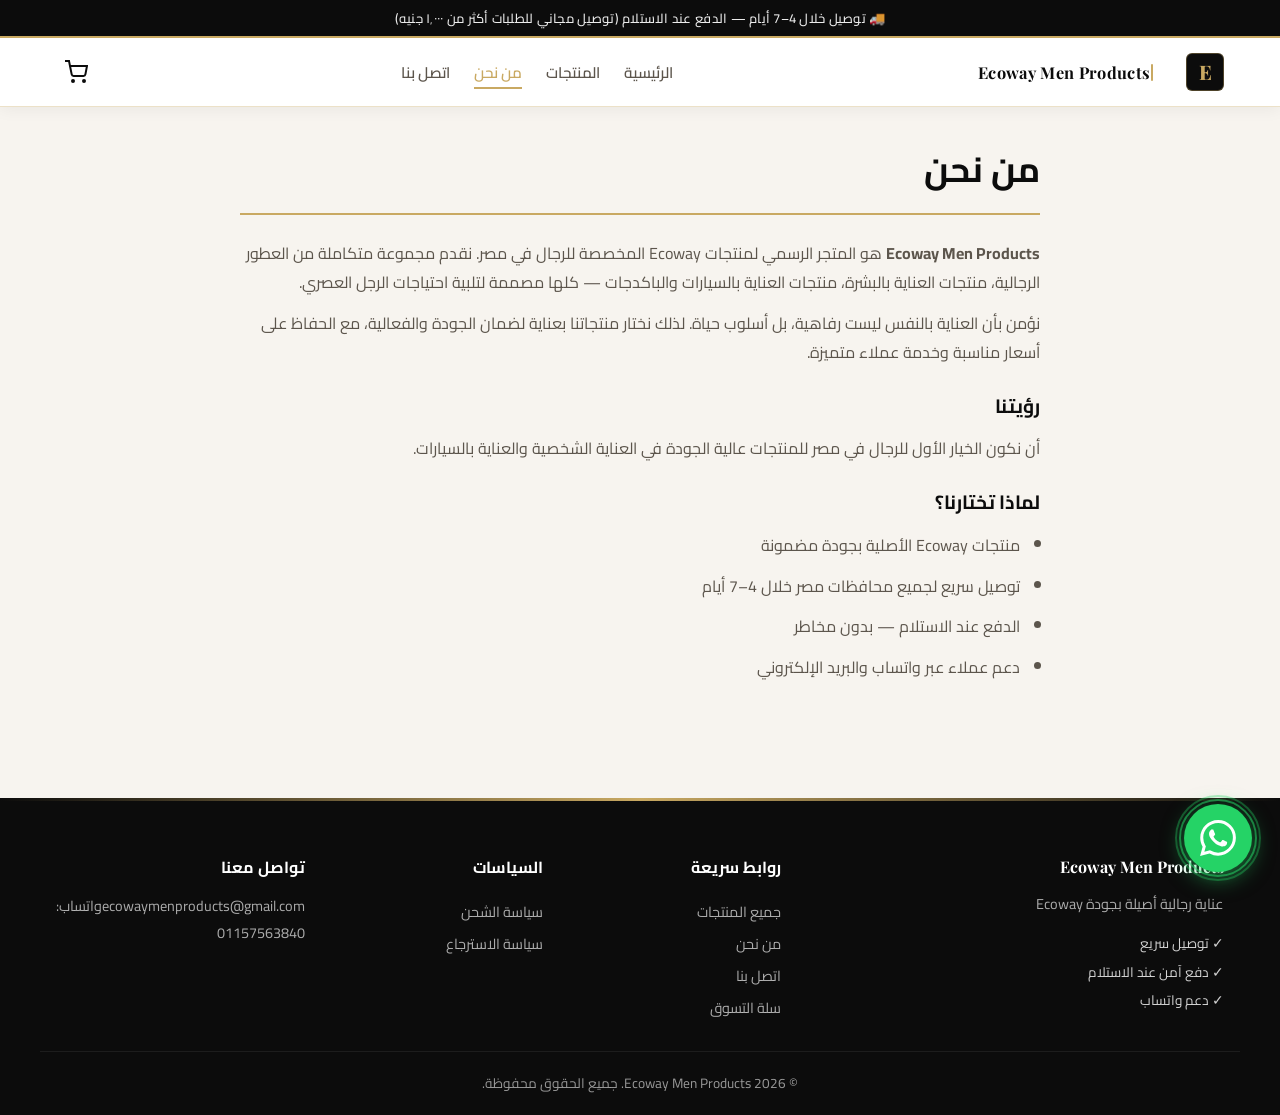
==== commit 880c5355: "Add UX polish, motion, favicon, and mobile-friendly CTA and WhatsApp buttons. Co-authored-by: Cursor" ====
--- a/about.html
+++ b/about.html
@@ -6,6 +6,7 @@
   <title>من نحن | Ecoway Men Products</title>
   <meta name="description" content="تعرف على Ecoway Men Products — علامة Ecoway للمنتجات الرجالية بجودة عالية وأسعار مناسبة.">
   <meta name="theme-color" content="#0C0C0C">
+  <link rel="icon" href="assets/images/favicon.svg" type="image/svg+xml">
   <link rel="stylesheet" href="assets/css/main.css">
 </head>
 <body data-page="about">
--- a/assets/css/main.css
+++ b/assets/css/main.css
@@ -48,7 +48,7 @@
   line-height: 1.65;
   direction: rtl;
   min-height: 100vh;
-  padding-bottom: var(--mobile-nav-height);
+  padding-bottom: calc(var(--mobile-nav-height) + env(safe-area-inset-bottom, 0px));
   -webkit-font-smoothing: antialiased;
 }
 
@@ -76,6 +76,13 @@
   background: var(--color-surface);
   box-shadow: var(--shadow);
   border-bottom: 1px solid var(--color-border-gold);
+  transition: box-shadow var(--transition), background 0.3s ease;
+}
+
+.header.is-scrolled {
+  box-shadow: 0 8px 28px rgba(12, 12, 12, 0.12);
+  background: rgba(255, 255, 255, 0.92);
+  backdrop-filter: blur(10px);
 }
 
 .header__announce {
@@ -87,6 +94,35 @@
   font-weight: 500;
   letter-spacing: 0.02em;
   border-bottom: 2px solid var(--color-accent);
+  line-height: 1.4;
+  position: relative;
+  overflow: hidden;
+}
+
+.header__announce::after {
+  content: '';
+  position: absolute;
+  inset: 0;
+  background: linear-gradient(90deg, transparent 0%, rgba(201, 169, 98, 0.18) 50%, transparent 100%);
+  transform: translateX(-100%);
+  animation: gold-sweep 5s ease-in-out infinite;
+  pointer-events: none;
+}
+
+.header__announce-short { display: none; }
+
+@media (max-width: 480px) {
+  .header__announce { font-size: 0.75rem; padding: 8px 12px; }
+  .header__announce-full { display: none; }
+  .header__announce-short { display: inline; }
+}
+
+.header__brand {
+  display: flex;
+  align-items: center;
+  gap: 8px;
+  min-width: 0;
+  flex-shrink: 1;
 }
 
 .header__main {
@@ -105,7 +141,38 @@
   font-size: 1.1rem;
   color: var(--color-header);
   direction: ltr;
-  flex-shrink: 0;
+  flex-shrink: 1;
+  min-width: 0;
+}
+
+.header__logo-animated {
+  display: inline-flex;
+  align-items: center;
+  min-width: 0;
+  max-width: calc(100vw - 112px);
+  height: 38px;
+  font-family: var(--font-display);
+  font-weight: 800;
+  font-size: clamp(0.9rem, 4.2vw, 1.05rem);
+  letter-spacing: 0.015em;
+  white-space: nowrap;
+  overflow: hidden;
+  flex-shrink: 1;
+}
+
+@media (max-width: 479px) {
+  .header__logo { gap: 8px; }
+}
+
+@media (min-width: 480px) {
+  .header__logo-animated {
+    min-width: 18ch;
+    max-width: none;
+    height: 1.35em;
+    font-size: 1.02rem;
+    font-weight: 700;
+    letter-spacing: 0.02em;
+  }
 }
 
 .header__logo-icon {
@@ -147,23 +214,6 @@
   }
 }
 
-.header__logo-animated {
-  display: none;
-  align-items: center;
-  min-width: 20ch;
-  height: 1.35em;
-  font-family: var(--font-display);
-  font-weight: 700;
-  font-size: 1.02rem;
-  letter-spacing: 0.02em;
-  white-space: nowrap;
-  overflow: hidden;
-}
-
-@media (min-width: 480px) {
-  .header__logo-animated { display: inline-flex; }
-}
-
 .logo-typed {
   display: inline-flex;
   align-items: center;
@@ -303,30 +353,96 @@
   transition: var(--transition);
 }
 
+.header__cart--desktop {
+  display: none;
+}
+
 @media (min-width: 768px) {
+  .header__cart--desktop { display: flex; }
   .header__menu-btn { display: none; }
 }
 
-.header__mobile-nav {
+/* ─── Mobile Drawer ─── */
+.mobile-drawer-backdrop {
+  position: fixed;
+  inset: 0;
+  background: rgba(12, 12, 12, 0.45);
+  z-index: 110;
+  opacity: 0;
+  visibility: hidden;
+  transition: opacity var(--transition), visibility var(--transition);
+}
+
+.mobile-drawer-backdrop.is-open {
+  opacity: 1;
+  visibility: visible;
+}
+
+.mobile-drawer {
+  position: fixed;
+  top: 0;
+  right: 0;
+  bottom: 0;
+  width: min(300px, 88vw);
   background: var(--color-surface);
-  border-top: 1px solid var(--color-border);
-  padding: 16px;
+  z-index: 111;
   display: flex;
   flex-direction: column;
-  gap: 12px;
-}
-
-.header__mobile-nav a {
-  padding: 12px;
+  gap: 4px;
+  padding: calc(16px + env(safe-area-inset-top, 0px)) 16px 24px;
+  box-shadow: -4px 0 24px rgba(0, 0, 0, 0.12);
+  transform: translateX(100%);
+  transition: transform var(--transition);
+  overflow-y: auto;
+}
+
+.mobile-drawer.is-open {
+  transform: translateX(0);
+}
+
+.mobile-drawer__header {
+  display: flex;
+  align-items: center;
+  justify-content: space-between;
+  margin-bottom: 12px;
+  padding-bottom: 12px;
+  border-bottom: 1px solid var(--color-border);
+}
+
+.mobile-drawer__title {
+  font-weight: 700;
+  font-size: 1rem;
+  color: var(--color-header);
+}
+
+.mobile-drawer__close {
+  width: 36px;
+  height: 36px;
+  display: flex;
+  align-items: center;
+  justify-content: center;
+  font-size: 1.5rem;
+  color: var(--color-text-muted);
+  border-radius: var(--radius-sm);
+  transition: background var(--transition);
+}
+
+.mobile-drawer__close:hover { background: var(--color-bg); }
+
+.mobile-drawer a {
+  padding: 14px 12px;
   font-weight: 600;
   border-radius: var(--radius-sm);
   transition: background var(--transition);
 }
 
-.header__mobile-nav a:hover { background: var(--color-bg); }
+.mobile-drawer a:hover { background: var(--color-bg); }
+
+body.drawer-open { overflow: hidden; }
 
 @media (min-width: 768px) {
-  .header__mobile-nav { display: none !important; }
+  .mobile-drawer,
+  .mobile-drawer-backdrop { display: none; }
 }
 
 /* ─── Mobile Bottom Nav ─── */
@@ -335,7 +451,8 @@
   bottom: 0;
   left: 0;
   right: 0;
-  height: var(--mobile-nav-height);
+  height: calc(var(--mobile-nav-height) + env(safe-area-inset-bottom, 0px));
+  padding-bottom: env(safe-area-inset-bottom, 0px);
   background: var(--color-surface);
   border-top: 1px solid var(--color-border);
   display: flex;
@@ -396,6 +513,22 @@
   background: var(--color-header);
   color: #fff;
   letter-spacing: 0.02em;
+  position: relative;
+  overflow: hidden;
+}
+
+.btn--primary::after {
+  content: '';
+  position: absolute;
+  inset: 0;
+  background: radial-gradient(circle, rgba(255,255,255,0.35) 0%, transparent 55%);
+  transform: scale(0);
+  opacity: 0;
+  pointer-events: none;
+}
+
+.btn--primary:active::after {
+  animation: btn-ripple 0.45s ease-out;
 }
 
 .btn--primary:hover {
@@ -451,7 +584,9 @@
   left: 0;
   height: 3px;
   background: linear-gradient(90deg, transparent, var(--color-accent), transparent);
+  background-size: 200% 100%;
   z-index: 12;
+  animation: gold-sweep 4.5s linear infinite;
 }
 
 .hero__slides {
@@ -681,6 +816,51 @@
   color: var(--color-header);
 }
 
+.hero .btn--cta {
+  padding: 18px 42px;
+  font-size: 1.18rem;
+  letter-spacing: 0.04em;
+  box-shadow:
+    0 0 0 0 rgba(201, 169, 98, 0.65),
+    0 10px 32px rgba(201, 169, 98, 0.5);
+  animation: cta-glow 1.7s ease-in-out infinite;
+}
+
+.hero .btn--cta::before {
+  content: '';
+  position: absolute;
+  top: 0;
+  right: -70%;
+  width: 45%;
+  height: 100%;
+  background: linear-gradient(90deg, transparent, rgba(255, 255, 255, 0.55), transparent);
+  transform: skewX(-18deg);
+  animation: cta-shine 2.2s ease-in-out infinite;
+  pointer-events: none;
+}
+
+.hero .btn--cta:hover {
+  transform: translateY(-3px) scale(1.04);
+  box-shadow: 0 12px 36px rgba(201, 169, 98, 0.65);
+  animation: none;
+}
+
+@media (max-width: 767px) {
+  .hero__actions {
+    width: 100%;
+  }
+
+  .hero .btn--cta,
+  .hero .btn--outline {
+    width: 100%;
+  }
+
+  .hero .btn--cta {
+    padding: 14px 22px;
+    font-size: 1.02rem;
+  }
+}
+
 .hero__btn-outline,
 .hero .btn--outline {
   border-color: var(--color-accent);
@@ -787,7 +967,13 @@
 .trust-badge__icon {
   font-size: 1.8rem;
   margin-bottom: 8px;
-}
+  display: inline-block;
+  animation: icon-float 3.2s ease-in-out infinite;
+}
+
+.trust-badge:nth-child(2) .trust-badge__icon { animation-delay: 0.45s; }
+.trust-badge:nth-child(3) .trust-badge__icon { animation-delay: 0.9s; }
+.trust-badge:nth-child(4) .trust-badge__icon { animation-delay: 1.35s; }
 
 .trust-badge h3 {
   font-size: 0.9rem;
@@ -876,7 +1062,16 @@
   box-shadow: var(--shadow-gold);
 }
 
-.category-card__icon { font-size: 2rem; margin-bottom: 8px; }
+.category-card__icon {
+  font-size: 2rem;
+  margin-bottom: 8px;
+  display: inline-block;
+  transition: transform var(--transition);
+}
+
+.category-card:hover .category-card__icon {
+  transform: scale(1.14);
+}
 
 .category-card h3 {
   font-size: 0.9rem;
@@ -913,7 +1108,7 @@
 }
 
 .product-card:hover {
-  transform: translateY(-4px);
+  transform: translateY(-8px);
   box-shadow: var(--shadow-lg);
   border-color: var(--color-border-gold);
 }
@@ -947,6 +1142,15 @@
   width: 100%;
   height: 100%;
   object-fit: contain;
+  transition: transform 0.4s cubic-bezier(0.4, 0, 0.2, 1);
+}
+
+.product-card:hover .product-card__image img {
+  transform: scale(1.08);
+}
+
+.product-card--skeleton:hover .product-card__image img {
+  transform: none;
 }
 
 .product-card__body {
@@ -995,17 +1199,64 @@
 
 .product-card .btn { margin-top: 8px; }
 
+/* ─── Skeleton loading ─── */
+.skeleton-bone {
+  display: block;
+  background: #ece8e1;
+  border-radius: var(--radius-sm);
+  position: relative;
+  overflow: hidden;
+}
+
+.skeleton-bone::after {
+  content: '';
+  position: absolute;
+  inset: 0;
+  background: linear-gradient(90deg, transparent 0%, rgba(255,255,255,0.45) 50%, transparent 100%);
+  animation: skeleton-shimmer 1.4s ease-in-out infinite;
+  will-change: transform;
+}
+
+.product-card--skeleton { pointer-events: none; }
+.product-card--skeleton:hover { transform: none; box-shadow: var(--shadow); border-color: var(--color-border); }
+.product-card--skeleton .product-card__image { padding: 0; }
+.product-card--skeleton .product-card__image .skeleton-bone { width: 100%; height: 100%; border-radius: 0; }
+
+.skeleton-bone--xs { width: 42%; height: 10px; }
+.skeleton-bone--title { width: 88%; height: 14px; margin-top: 4px; }
+.skeleton-bone--price { width: 36%; height: 14px; }
+.skeleton-bone--btn { width: 100%; height: 36px; margin-top: 8px; border-radius: var(--radius-sm); }
+.skeleton-bone--gallery { width: 100%; aspect-ratio: 1; border-radius: var(--radius); }
+.skeleton-bone--h1 { width: 70%; height: 28px; margin-bottom: 12px; }
+.skeleton-bone--stars { width: 28%; height: 12px; margin-bottom: 8px; }
+.skeleton-bone--price-lg { width: 32%; height: 22px; margin: 12px 0; }
+.skeleton-bone--line { width: 100%; height: 12px; margin-bottom: 8px; }
+.skeleton-bone--short { width: 62%; }
+.skeleton-bone--btn-lg { width: 100%; height: 48px; margin-top: 16px; }
+
+.product-detail--skeleton .product-detail__info { display: flex; flex-direction: column; }
+
+@keyframes skeleton-shimmer {
+  0% { transform: translateX(-100%); }
+  100% { transform: translateX(100%); }
+}
+
+@media (prefers-reduced-motion: reduce) {
+  .skeleton-bone::after { animation: none; display: none; }
+}
+
 /* ─── Stars ─── */
 .stars {
   display: flex;
   align-items: center;
   gap: 6px;
   font-size: 0.8rem;
-}
-
-.stars__icons { color: var(--color-stars); letter-spacing: -1px; }
+  min-height: 1.25rem;
+}
+
+.stars__icons { color: var(--color-stars); letter-spacing: -1px; flex-shrink: 0; }
 .stars--empty .stars__icons { color: var(--color-border); }
-.stars__count { color: var(--color-text-light); font-size: 0.75rem; }
+.stars__count { color: var(--color-text-light); font-size: 0.75rem; white-space: nowrap; }
 
 /* ─── Filters ─── */
 .products-toolbar {
@@ -1031,7 +1282,7 @@
 
 .search-box input {
   width: 100%;
-  padding: 12px 16px 12px 40px;
+  padding: 12px 40px 12px 16px;
   border: 2px solid var(--color-border);
   border-radius: var(--radius-sm);
   font-family: var(--font);
@@ -1059,7 +1310,10 @@
   overflow-x: auto;
   padding-bottom: 4px;
   -webkit-overflow-scrolling: touch;
-}
+  scrollbar-width: none;
+}
+
+.filter-tabs::-webkit-scrollbar { display: none; }
 
 .filter-tab {
   padding: 8px 16px;
@@ -1096,12 +1350,18 @@
   border-radius: var(--radius);
   padding: 24px;
   box-shadow: var(--shadow);
+  overflow: hidden;
 }
 
 .product-detail__gallery img {
   width: 100%;
   aspect-ratio: 1;
   object-fit: contain;
+  transition: transform 0.45s cubic-bezier(0.4, 0, 0.2, 1);
+}
+
+.product-detail__gallery:hover img {
+  transform: scale(1.12);
 }
 
 .product-detail__info h1 {
@@ -1491,7 +1751,18 @@
   color: rgba(255, 255, 255, 0.82);
   margin-top: 56px;
   padding-top: 56px;
-  border-top: 3px solid var(--color-accent);
+  border-top: none;
+  position: relative;
+}
+
+.footer::before {
+  content: '';
+  position: absolute;
+  top: 0;
+  left: 0;
+  right: 0;
+  height: 3px;
+  background: linear-gradient(90deg, transparent, var(--color-accent), transparent);
 }
 
 .footer__grid {
@@ -1555,25 +1826,64 @@
 /* ─── WhatsApp Float ─── */
 .whatsapp-float {
   position: fixed;
-  bottom: calc(var(--mobile-nav-height) + 16px);
-  left: 16px;
-  width: 56px;
-  height: 56px;
+  bottom: calc(var(--mobile-nav-height) + env(safe-area-inset-bottom, 0px) + 16px);
+  right: 16px;
+  left: auto;
+  width: 54px;
+  height: 54px;
   background: #25D366;
   color: #fff;
   border-radius: 50%;
   display: flex;
   align-items: center;
   justify-content: center;
-  box-shadow: 0 4px 16px rgba(37, 211, 102, 0.4);
+  box-shadow:
+    0 0 0 0 rgba(37, 211, 102, 0.7),
+    0 6px 22px rgba(37, 211, 102, 0.55);
   z-index: 98;
-  transition: transform var(--transition);
-}
-
-.whatsapp-float:hover { transform: scale(1.08); }
+  transition: transform var(--transition), bottom 0.25s ease;
+  animation: wa-pulse 1.6s ease-in-out infinite;
+}
+
+.whatsapp-float svg {
+  width: 28px;
+  height: 28px;
+}
+
+.whatsapp-float::before,
+.whatsapp-float::after {
+  content: '';
+  position: absolute;
+  inset: -5px;
+  border-radius: 50%;
+  border: 2px solid rgba(37, 211, 102, 0.55);
+  animation: wa-ring 1.8s ease-out infinite;
+  pointer-events: none;
+}
+
+.whatsapp-float::before {
+  inset: -9px;
+  animation-delay: 0.55s;
+  border-color: rgba(37, 211, 102, 0.35);
+}
+
+.whatsapp-float:hover {
+  transform: scale(1.12);
+  animation: none;
+  box-shadow: 0 8px 28px rgba(37, 211, 102, 0.75);
+}
 
 @media (min-width: 768px) {
-  .whatsapp-float { bottom: 24px; }
+  .whatsapp-float {
+    bottom: 28px;
+    right: 28px;
+    width: 68px;
+    height: 68px;
+  }
+  .whatsapp-float svg {
+    width: 36px;
+    height: 36px;
+  }
 }
 
 /* ─── Toast ─── */
@@ -1685,3 +1995,411 @@
   clip: rect(0,0,0,0);
   border: 0;
 }
+
+/* ─── Admin ─── */
+.admin-body { padding-bottom: 32px; }
+
+.admin-topbar {
+  background: var(--color-header);
+  color: #fff;
+  padding: 14px 0;
+  margin-bottom: 24px;
+}
+
+.admin-topbar__inner {
+  display: flex;
+  align-items: center;
+  justify-content: space-between;
+  gap: 12px;
+}
+
+.admin-topbar .btn--outline {
+  color: #fff;
+  border-color: rgba(255,255,255,0.35);
+}
+
+.admin-topbar__actions { display: flex; gap: 8px; }
+
+.admin-login {
+  max-width: 420px;
+  margin: 48px auto;
+  background: var(--color-surface);
+  padding: 32px 24px;
+  border-radius: var(--radius);
+  box-shadow: var(--shadow);
+}
+
+.admin-login h1 { margin-bottom: 8px; font-size: 1.4rem; }
+.admin-login p { color: var(--color-text-muted); margin-bottom: 20px; }
+
+.admin-toolbar {
+  display: flex;
+  align-items: center;
+  justify-content: space-between;
+  gap: 12px;
+  margin-bottom: 16px;
+}
+
+.admin-filters {
+  display: flex;
+  flex-wrap: wrap;
+  gap: 12px;
+  margin-bottom: 12px;
+}
+
+.admin-filters select {
+  padding: 10px 14px;
+  border: 2px solid var(--color-border);
+  border-radius: var(--radius-sm);
+  font-family: inherit;
+  background: var(--color-surface);
+}
+
+.admin-table-wrap { overflow-x: auto; background: var(--color-surface); border-radius: var(--radius); box-shadow: var(--shadow); }
+
+.admin-table {
+  width: 100%;
+  border-collapse: collapse;
+  min-width: 720px;
+}
+
+.admin-table th,
+.admin-table td {
+  padding: 12px;
+  text-align: right;
+  border-bottom: 1px solid var(--color-border);
+  vertical-align: middle;
+}
+
+.admin-table th { font-size: 0.85rem; color: var(--color-text-muted); background: var(--color-surface-warm); }
+
+.admin-thumb {
+  width: 56px;
+  height: 56px;
+  object-fit: cover;
+  border-radius: var(--radius-sm);
+  background: var(--color-bg);
+}
+
+.admin-id { color: var(--color-text-light); font-size: 0.8rem; }
+.admin-empty { text-align: center; color: var(--color-text-muted); padding: 32px !important; }
+.admin-actions { white-space: nowrap; }
+
+.admin-delete {
+  background: var(--color-error);
+  color: #fff;
+  padding: 6px 12px;
+  border-radius: var(--radius-sm);
+}
+
+.admin-badge {
+  display: inline-block;
+  padding: 2px 8px;
+  border-radius: 999px;
+  font-size: 0.75rem;
+  font-weight: 600;
+}
+
+.admin-badge--ok { background: rgba(61,107,79,0.15); color: var(--color-success); }
+.admin-badge--warn { background: rgba(201,169,98,0.2); color: var(--color-accent-hover); }
+.admin-badge--muted { background: var(--color-border); color: var(--color-text-muted); }
+
+.admin-modal {
+  position: fixed;
+  inset: 0;
+  z-index: 300;
+  display: flex;
+  align-items: flex-start;
+  justify-content: center;
+  padding: 24px 12px;
+  overflow: auto;
+}
+
+.admin-modal.hidden { display: none !important; }
+
+.admin-modal__backdrop {
+  position: fixed;
+  inset: 0;
+  background: rgba(12,12,12,0.55);
+}
+
+.admin-modal__panel {
+  position: relative;
+  width: min(820px, 100%);
+  background: var(--color-surface);
+  border-radius: var(--radius);
+  padding: 24px;
+  margin-top: 24px;
+  box-shadow: var(--shadow-lg);
+}
+
+.admin-modal__head {
+  display: flex;
+  justify-content: space-between;
+  align-items: center;
+  margin-bottom: 16px;
+}
+
+.admin-modal__close {
+  font-size: 1.8rem;
+  line-height: 1;
+  color: var(--color-text-muted);
+}
+
+.admin-form-grid {
+  display: grid;
+  grid-template-columns: 1fr 1fr;
+  gap: 0 16px;
+}
+
+.admin-checks {
+  display: flex;
+  gap: 24px;
+  margin: 8px 0 20px;
+  font-weight: 600;
+}
+
+.admin-subtitle {
+  font-size: 1rem;
+  margin: 8px 0 12px;
+  color: var(--color-header);
+}
+
+.admin-image-preview {
+  margin-top: 10px;
+  display: flex;
+  align-items: center;
+  gap: 12px;
+  color: var(--color-text-muted);
+}
+
+.admin-image-preview img {
+  width: 96px;
+  height: 96px;
+  object-fit: cover;
+  border-radius: var(--radius-sm);
+  border: 1px solid var(--color-border);
+}
+
+.form-hint {
+  display: block;
+  margin-top: 4px;
+  font-size: 0.78rem;
+  color: var(--color-text-light);
+}
+
+.admin-modal__actions {
+  display: flex;
+  justify-content: flex-end;
+  gap: 8px;
+  margin-top: 16px;
+}
+
+@media (max-width: 700px) {
+  .admin-form-grid { grid-template-columns: 1fr; }
+}
+
+/* ─── Page load fade ─── */
+body:not(.admin-body):not(.is-ready) { opacity: 0; }
+body:not(.admin-body).is-ready {
+  opacity: 1;
+  transition: opacity 0.4s ease;
+}
+
+/* ─── Scroll reveal ─── */
+.reveal {
+  opacity: 0;
+  transform: translateY(28px) scale(0.98);
+  transition: opacity 0.7s cubic-bezier(0.22, 1, 0.36, 1), transform 0.7s cubic-bezier(0.22, 1, 0.36, 1);
+}
+.reveal.is-visible {
+  opacity: 1;
+  transform: none;
+}
+
+.trust-badges .reveal:nth-child(2) { transition-delay: 0.08s; }
+.trust-badges .reveal:nth-child(3) { transition-delay: 0.16s; }
+.trust-badges .reveal:nth-child(4) { transition-delay: 0.24s; }
+.categories .reveal:nth-child(2) { transition-delay: 0.08s; }
+.categories .reveal:nth-child(3) { transition-delay: 0.16s; }
+.categories .reveal:nth-child(4) { transition-delay: 0.24s; }
+
+/* ─── Gold section rules ─── */
+.section--gold-rule {
+  position: relative;
+}
+.section--gold-rule::before {
+  content: '';
+  position: absolute;
+  top: 0;
+  left: 0;
+  right: 0;
+  height: 2px;
+  background: linear-gradient(90deg, transparent, var(--color-accent), transparent);
+}
+
+/* ─── Staggered product cards ─── */
+@keyframes card-enter {
+  from { opacity: 0; transform: translateY(22px) scale(0.97); }
+  to { opacity: 1; transform: none; }
+}
+
+.product-card--enter {
+  animation: card-enter 0.55s cubic-bezier(0.22, 1, 0.36, 1) both;
+}
+.products-grid .product-card--enter:nth-child(1) { animation-delay: 0ms; }
+.products-grid .product-card--enter:nth-child(2) { animation-delay: 70ms; }
+.products-grid .product-card--enter:nth-child(3) { animation-delay: 140ms; }
+.products-grid .product-card--enter:nth-child(4) { animation-delay: 210ms; }
+.products-grid .product-card--enter:nth-child(5) { animation-delay: 280ms; }
+.products-grid .product-card--enter:nth-child(6) { animation-delay: 350ms; }
+.products-grid .product-card--enter:nth-child(7) { animation-delay: 420ms; }
+.products-grid .product-card--enter:nth-child(n+8) { animation-delay: 480ms; }
+.product-card--skeleton { animation: none; }
+
+/* ─── Cart badge bounce ─── */
+.header__cart-badge.is-bounce,
+.mobile-nav__badge.is-bounce {
+  animation: badge-bounce 0.45s ease;
+}
+@keyframes badge-bounce {
+  0%, 100% { transform: scale(1); }
+  40% { transform: scale(1.35); }
+}
+
+@keyframes btn-ripple {
+  0% { transform: scale(0); opacity: 0.55; }
+  100% { transform: scale(2.4); opacity: 0; }
+}
+
+/* ─── Back to top ─── */
+.back-to-top {
+  position: fixed;
+  bottom: calc(var(--mobile-nav-height) + env(safe-area-inset-bottom, 0px) + 78px);
+  right: 16px;
+  width: 44px;
+  height: 44px;
+  border-radius: 50%;
+  background: var(--color-header);
+  color: var(--color-accent);
+  font-size: 1.2rem;
+  z-index: 97;
+  opacity: 0;
+  pointer-events: none;
+  box-shadow: var(--shadow-lg);
+  border: 1px solid var(--color-border-gold);
+  transition: opacity var(--transition), transform var(--transition), bottom 0.25s ease;
+}
+.back-to-top.is-visible {
+  opacity: 1;
+  pointer-events: auto;
+}
+.back-to-top:hover { transform: translateY(-2px); }
+
+@media (min-width: 768px) {
+  .back-to-top {
+    bottom: 92px;
+    right: 28px;
+  }
+}
+
+/* ─── Sticky add-to-cart (mobile) ─── */
+.sticky-cart-bar {
+  position: fixed;
+  left: 0;
+  right: 0;
+  bottom: calc(var(--mobile-nav-height) + env(safe-area-inset-bottom, 0px));
+  z-index: 96;
+  display: flex;
+  align-items: center;
+  justify-content: space-between;
+  gap: 12px;
+  padding: 10px 16px;
+  background: var(--color-surface);
+  border-top: 1px solid var(--color-border-gold);
+  box-shadow: 0 -8px 24px rgba(12, 12, 12, 0.08);
+}
+
+.sticky-cart-bar[hidden] { display: none !important; }
+
+.sticky-cart-bar__info {
+  display: flex;
+  flex-direction: column;
+  min-width: 0;
+  font-size: 0.85rem;
+}
+.sticky-cart-bar__info strong {
+  white-space: nowrap;
+  overflow: hidden;
+  text-overflow: ellipsis;
+  color: var(--color-header);
+}
+.sticky-cart-bar__info span { color: var(--color-accent-hover); font-weight: 700; }
+
+@media (min-width: 768px) {
+  .sticky-cart-bar { display: none !important; }
+}
+
+@media (max-width: 767px) {
+  body.has-sticky-cart {
+    padding-bottom: calc(var(--mobile-nav-height) + env(safe-area-inset-bottom, 0px) + 80px);
+  }
+
+  body.has-sticky-cart .whatsapp-float {
+    bottom: calc(var(--mobile-nav-height) + env(safe-area-inset-bottom, 0px) + 78px);
+  }
+
+  body.has-sticky-cart .back-to-top {
+    bottom: calc(var(--mobile-nav-height) + env(safe-area-inset-bottom, 0px) + 140px);
+  }
+}
+
+@media (prefers-reduced-motion: reduce) {
+  body:not(.admin-body):not(.is-ready),
+  body:not(.admin-body).is-ready { opacity: 1; transition: none; }
+  .reveal { opacity: 1; transform: none; transition: none; }
+  .product-card--enter { animation: none; }
+  .product-card:hover .product-card__image img,
+  .product-detail__gallery:hover img { transform: none; }
+  .btn--primary:active::after { animation: none; }
+  .header__cart-badge.is-bounce,
+  .mobile-nav__badge.is-bounce { animation: none; }
+  .header__announce::after,
+  .hero::before,
+  .trust-badge__icon,
+  .whatsapp-float,
+  .whatsapp-float::before,
+  .whatsapp-float::after,
+  .hero .btn--cta,
+  .hero .btn--cta::before { animation: none; }
+}
+
+@keyframes gold-sweep {
+  0% { transform: translateX(-100%); background-position: 100% 0; }
+  100% { transform: translateX(100%); background-position: -100% 0; }
+}
+
+@keyframes icon-float {
+  0%, 100% { transform: translateY(0); }
+  50% { transform: translateY(-5px); }
+}
+
+@keyframes wa-pulse {
+  0%, 100% { transform: scale(1); box-shadow: 0 0 0 0 rgba(37, 211, 102, 0.7), 0 6px 22px rgba(37, 211, 102, 0.55); }
+  50% { transform: scale(1.12); box-shadow: 0 0 0 10px rgba(37, 211, 102, 0), 0 8px 28px rgba(37, 211, 102, 0.75); }
+}
+
+@keyframes wa-ring {
+  0% { transform: scale(0.85); opacity: 0.75; }
+  100% { transform: scale(1.45); opacity: 0; }
+}
+
+@keyframes cta-glow {
+  0%, 100% { box-shadow: 0 0 0 0 rgba(201, 169, 98, 0.55), 0 10px 32px rgba(201, 169, 98, 0.45); transform: scale(1); }
+  50% { box-shadow: 0 0 0 10px rgba(201, 169, 98, 0), 0 14px 40px rgba(201, 169, 98, 0.7); transform: scale(1.045); }
+}
+
+@keyframes cta-shine {
+  0% { right: 120%; }
+  100% { right: -80%; }
+}
